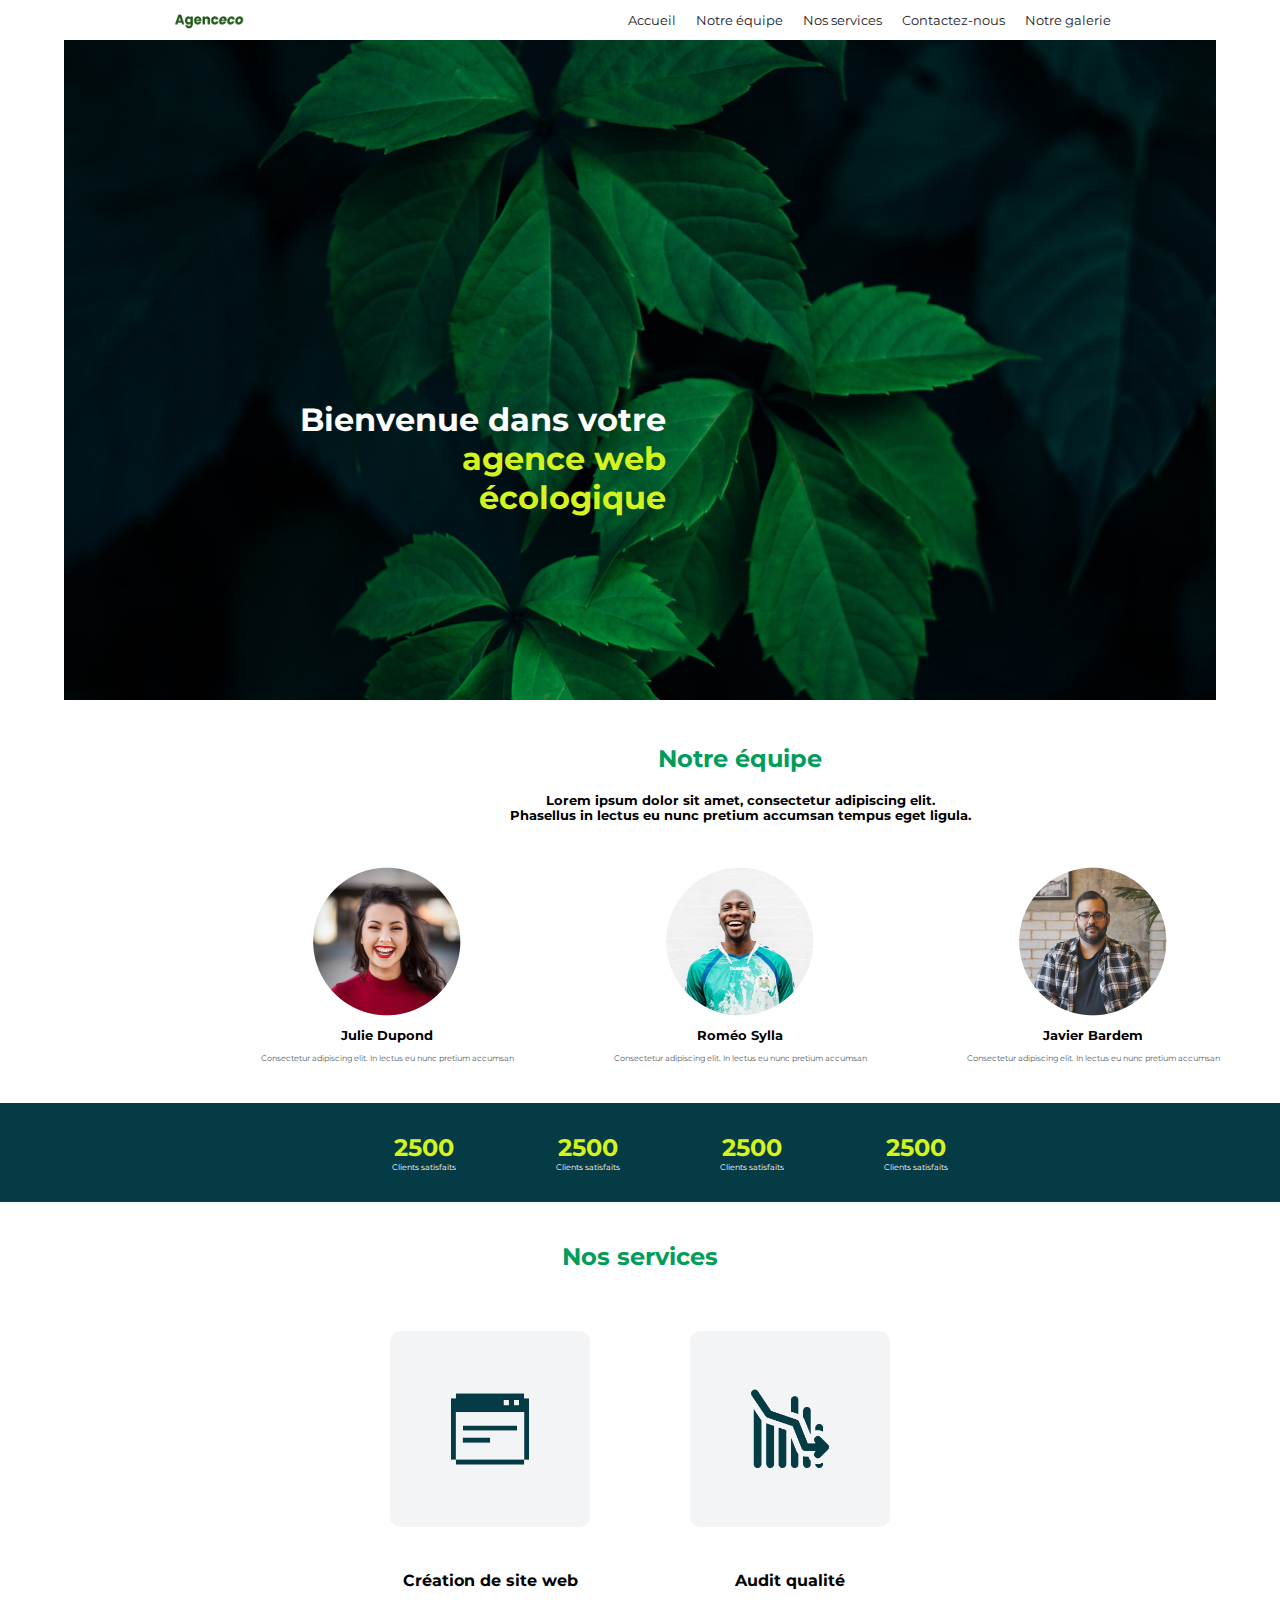
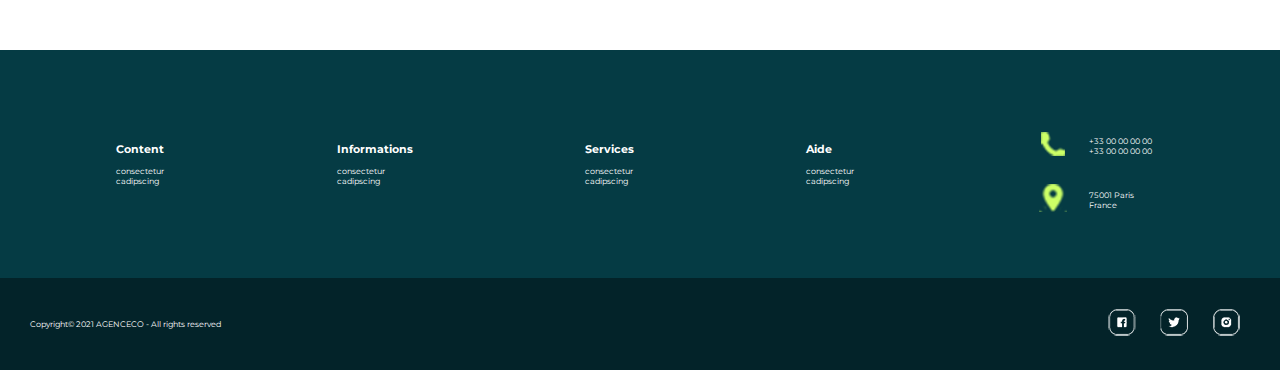
==== index.html @ 46d662d9 "first commit" ====
<!DOCTYPE html>
<html lang="fr">
<head>
    <meta charset="utf-8" >
    <title>AgencECO,agence web</title>
    <link href="index.css" rel="stylesheet" >
    <link href="style.css" rel="stylesheet" >
    <link rel="preconnect" href="https://fonts.googleapis.com">
    <link rel="preconnect" href="https://fonts.gstatic.com" crossorigin>
    <link href="https://fonts.googleapis.com/css2?family=Manrope&family=Montserrat:ital,wght@0,100;0,200;0,400;0,600;0,700;1,100&display=swap" rel="stylesheet">
</head>

<body>
    <header>
        <nav>
            <img src="ressources/logo_agence.png" alt="Logo AgencECO">
                <ul>
                <li><a href="index.html">Accueil</a></li>
                <li><a href="#equipe">Notre équipe</a></li>
                <li><a href="#services">Nos services</a></li>
                <li><a href="#contact">Contactez-nous</a></li>
                <li><a href="#galerie">Notre galerie</a></li>
                </ul>
        </nav>
        <section class="banniere">
            <div>
                <h1>Bienvenue dans votre</h1>
                <h2>agence web écologique</h2>
            </div>
            <img src="ressources/image_header.jpg" alt="Photo de la banniere">
        </div>
    </header>
    <main>
        <section class="notre-equipe">
            <h2 id="equipe">Notre équipe</h2>
            <h4>Lorem ipsum dolor sit amet, consectetur adipiscing elit. <br>
                Phasellus in lectus eu nunc pretium accumsan tempus eget ligula.</h4>
            <div class="equipe">
            <div>
                <img src="ressources/julie.png" alt="Portait Julie Dupond">
                <h4>Julie Dupond</h4>
                <p>
                Consectetur adipiscing elit. In lectus eu nunc pretium accumsan
                </p>
            </div>
            <div>
                <img src="ressources/romeo.png" alt="Portait Roméo Sylla">
                <h4>Roméo Sylla</h4>
                <p>
                    Consectetur adipiscing elit. In lectus eu nunc pretium accumsan
                </p>
            </div>
            <div>
                <img src="ressources/javier.png" alt="Portait Javier Bardem">              
                <h4>Javier Bardem</h4>
                <p>
                    Consectetur adipiscing elit. In lectus eu nunc pretium accumsan
                </p>
            </div>
            </div>
        </section>
        <section class="bas-equipe">
                <div>
                    <h2>2500</h2>
                    <p>Clients satisfaits</p>
                </div>
                <div>
                    <h2>2500</h2>
                    <p>Clients satisfaits</p>
                </div>
                <div>
                    <h2>2500</h2>
                    <p>Clients satisfaits</p>
                </div>
                <div>
                    <h2>2500</h2>
                    <p>Clients satisfaits</p>
                </div>
            </section>
        </section>
        <section class="nos-services">
            <h2 id="services">Nos services</h2>
            <div class="web-audit">
                <div>
                    <img src="ressources/vector.png" alt="icone création site web">
                    <h2>Création de site web</h2>
                </div>
                <div>
                    <img src="ressources/vector-1.png" alt="icone audit">
                    <h2>Audit qualité</h2>
                </div>
            </div>
        </section>
    </main>
</body>
<footer>
    <section class="footer1">
        <div>
            <h3>Content</h3>
            <p>consectetur</p>
            <p>cadipscing</p>
        </div>
        <div>
            <h3>Informations</h3>
            <p>consectetur</p>
            <p>cadipscing</p>
        </div>
         <div>
            <h3>Services</h3>
            <p>consectetur</p>
            <p>cadipscing</p>
        </div>
        <div>
            <h3>Aide</h3>
            <p>consectetur</p>
            <p>cadipscing</p>
        </div>
        <div>
            <table>
            <tr>
                <td><img src="ressources/icone-tel.png" alt="icone tel"></td>
                <td><p>+33 00 00 00 00 <br>+33 00 00 00 00 </p></td><br>
            </tr>
            <tr>
                <td><img src="ressources/icone-lieu.png" alt="icone adresse"></td>
                <td><p>75001 Paris<br>France</p></td>
            </tr>
            </table>
        </div>
    </section>
    <section class="footer2">
        <p>Copyright© 2021 AGENCECO - All rights reserved</p>
        <div>
            <a target="_blank" href="https://facebook.com/" class="lien-icone">
                <img src="ressources/logo_fb.png" alt="Logo Twitter" >
            </a>
                <a target="_blank" href="https://twitter.com/" class="lien-icone">
                <img src="ressources/logo_twitter.png" alt="Logo Twitter" >
            </a>
            <a target="_blank" href="https://www.instagram.com/" class="lien-icone">
                <img src="ressources/logo_insta.png" alt="Logo Instagram" >
            </a>
        </div>
    </section>
</footer>
</body>

</html>
---- index.css ----
* {
    margin: 0;
  }
nav {
    display: flex;
    flex-direction: row;
    justify-content: space-around;
    align-items: center;
    font-family: 'Montserrat';
    padding: auto;
    position: fixed;
    background-color:white;
    width: 100%;
    height: 40px;  
    z-index: 1;
}
nav img {
    width: 80px;
}

.banniere {
    width: 100%;
    height : 30%;
    text-align: center;
    position: relative;
}

.banniere div {
    position: absolute;
    padding-top: 400px;
    padding-left: 300px;
    text-align: right;
}


.banniere h1 {
    color:white;
}

.banniere h2 {
    color:#D5F31F;
    font-size: 2em;
    position: absolute;
}


ul {
    font-size: 0.8em;
    list-style: none;
    display: flex;
    flex-direction: row;
    justify-content: right;
    gap : 20px;

}

a {
    text-decoration: none;
}

.notre-equipe {
    width: 100%;
    text-align: center;
    padding-right: 100px;
    padding-left:  100px;
}

.notre-equipe h2 {
    color: #029D5B;
    padding-top: 40px;
    padding-bottom: 20px;
}
.equipe {
    padding : 40px;
    display: flex;
    flex-direction: row;
    justify-content: center;
    align-items: center;
    gap: 100px;
}

.equipe img {
    width: 150px;
    margin-bottom: 8px;
}

.equipe h4 {
    margin-bottom: 10px ;
}

.bas-equipe {
    width: 100%;
    background-color: #053b44;
    display: flex;
    flex-direction: row;
    justify-content: center;
    align-items: center;
    gap: 100px;
    padding: 30px;
}

.bas-equipe h2 {
    color : #D5F31F;
    text-align: center;
}
.bas-equipe p {
    color : white;
    text-align: center;
}

.nos-services {
    background-color: white;
    text-align: center;
}

.nos-services h2 {
    color: #029D5B;
    padding-top: 40px;
    padding-bottom: 60px;
}
.web-audit {
    display: flex;
    flex-direction: row;
    justify-content: center;
    align-items: flex-end;
    gap: 100px;
}

.web-audit img{
    width: 200px;
    background-color:#f2f4f5 ;
    border-radius: 10px;
}

.web-audit h2 {
    font-size : 1em;
    color: #010101;  
}

.footer1 {
    background-color: #053b44;
    color: white;
    display: flex;
    flex-direction: row;
    justify-content: space-around;
    align-items: center;
    padding : 50px;
    gap: 40px;
  }

.footer1 h3 {
    font-size: 0.7em;
    padding-bottom : 10px;
  }

.footer1 p {
    color: white;
  }

.footer1 table td {
    padding: 10px;
  }

.footer2 {
    background-color: #032329;
    color: white;
    display: flex;
    flex-direction: row;
    justify-content: space-between;
    align-items: center;
    padding : 30px;
  }

.footer2 p {
    color: white;
  }

.footer2 a {
    width: 4px;
    padding: 10px;
}
---- style.css ----
* {
    margin: 0;
  }
  
p {
    color : #565e65 ;
    font-family: 'Montserrat', sans-serif;
    font-size: 0.5em;
}

a {
    color: #1c2126;
  }

h1 {
    font-family: montserrat;
}

h2 {
    font-family: montserrat;
}

h3 {
    font-family: montserrat;
}


h4 {
    font-family: montserrat;
    font-size: 0.8em;
}
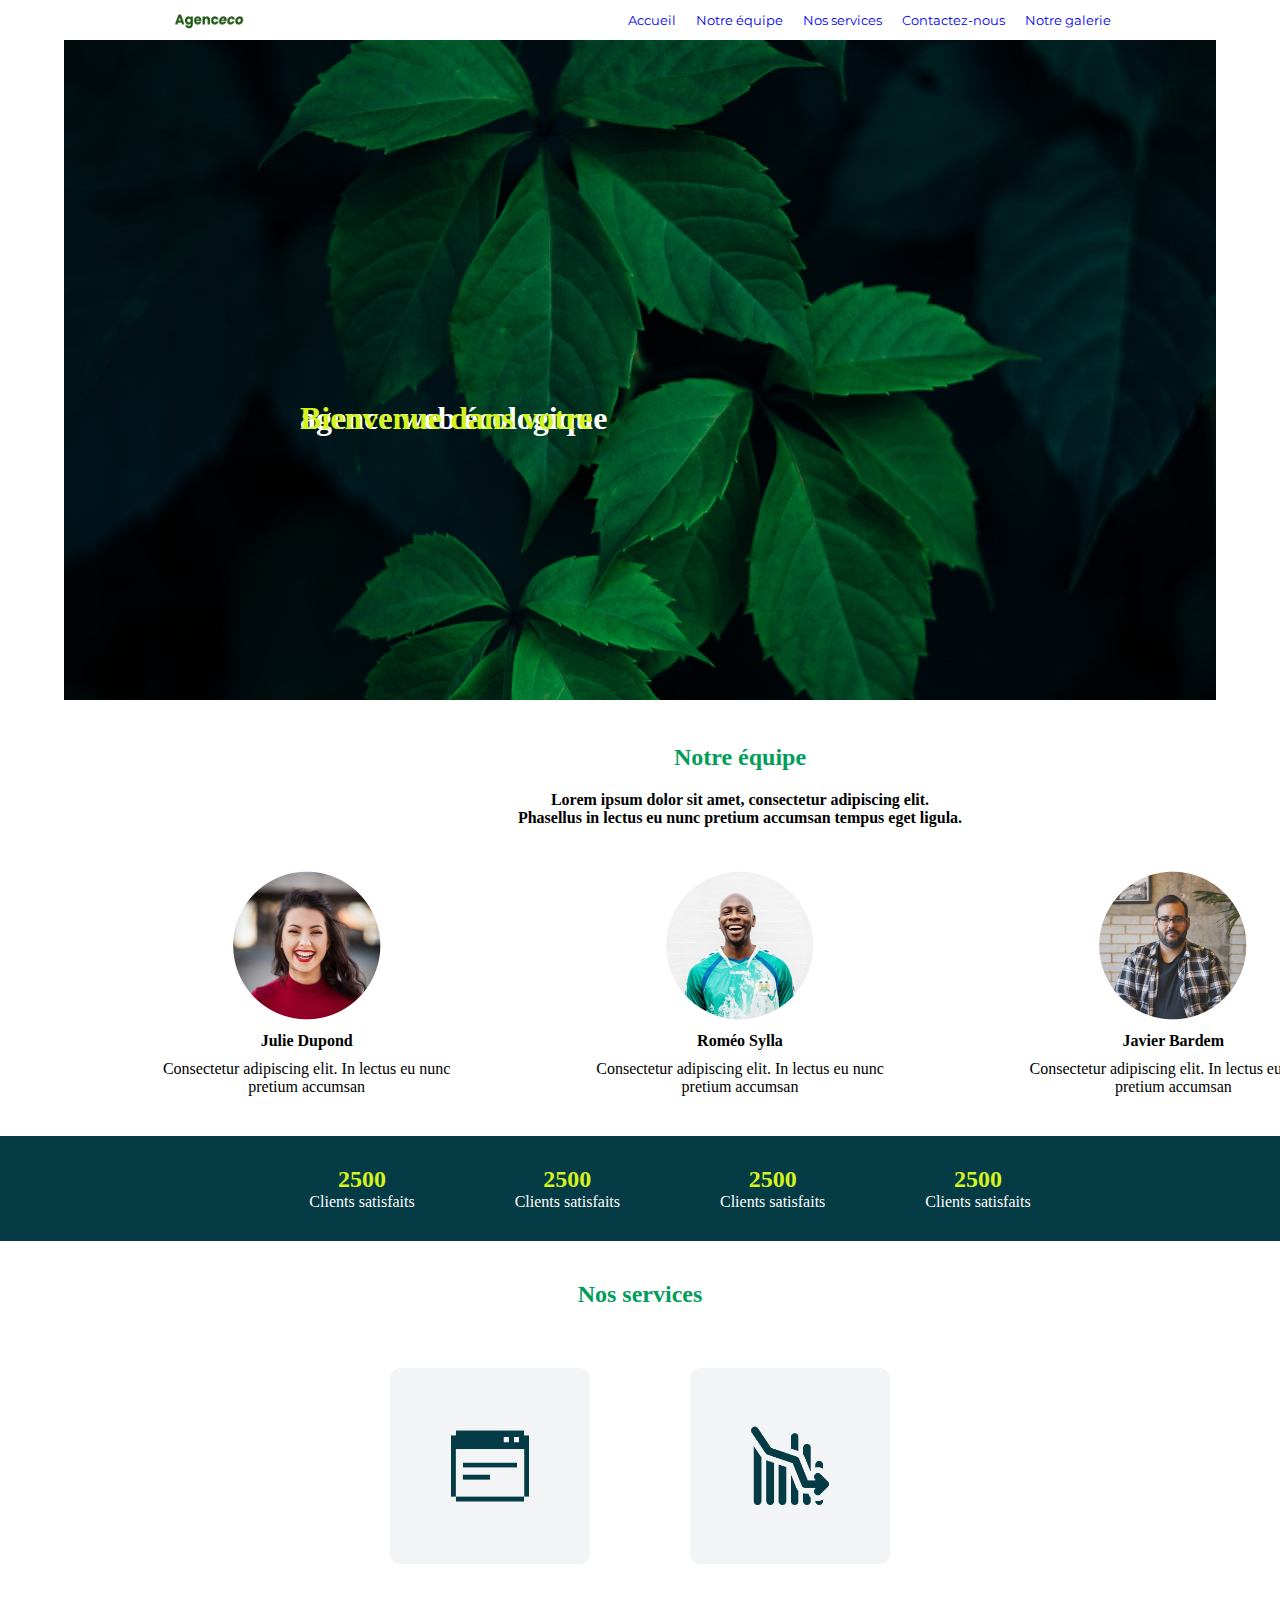
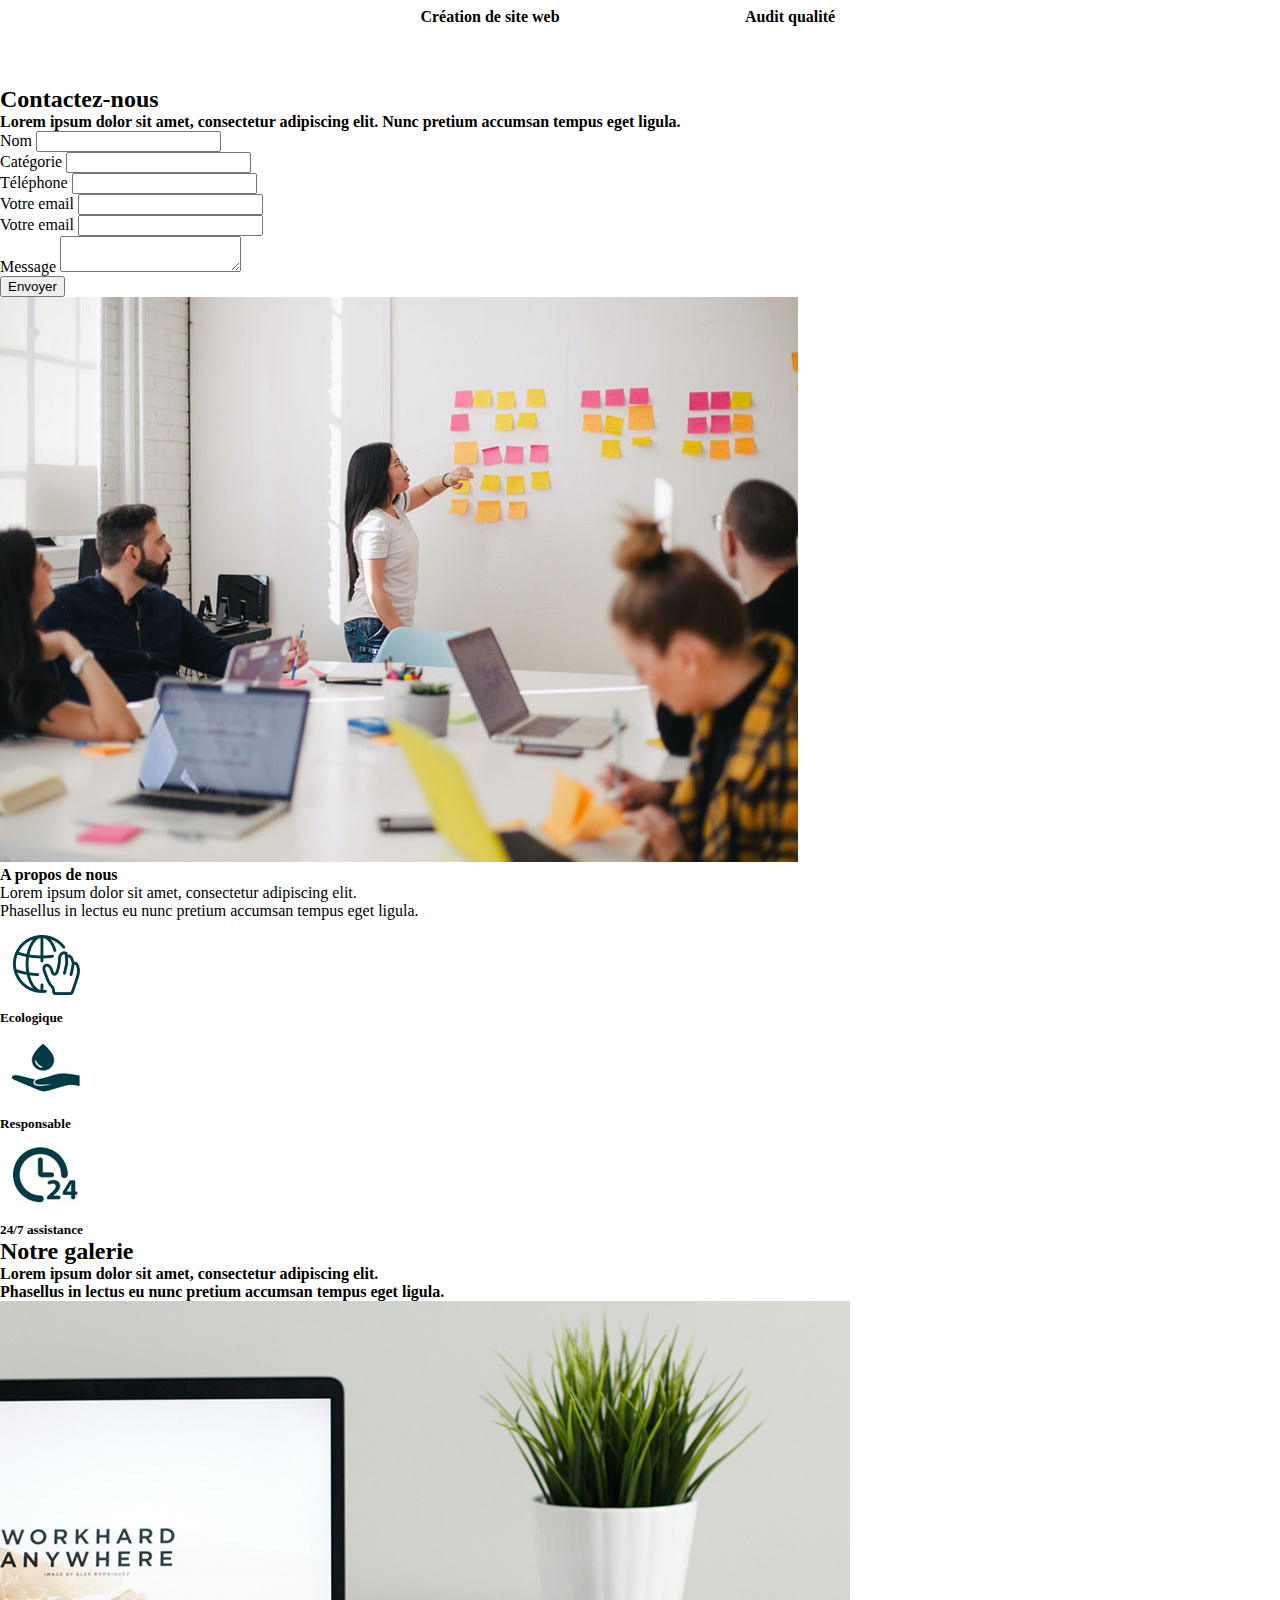
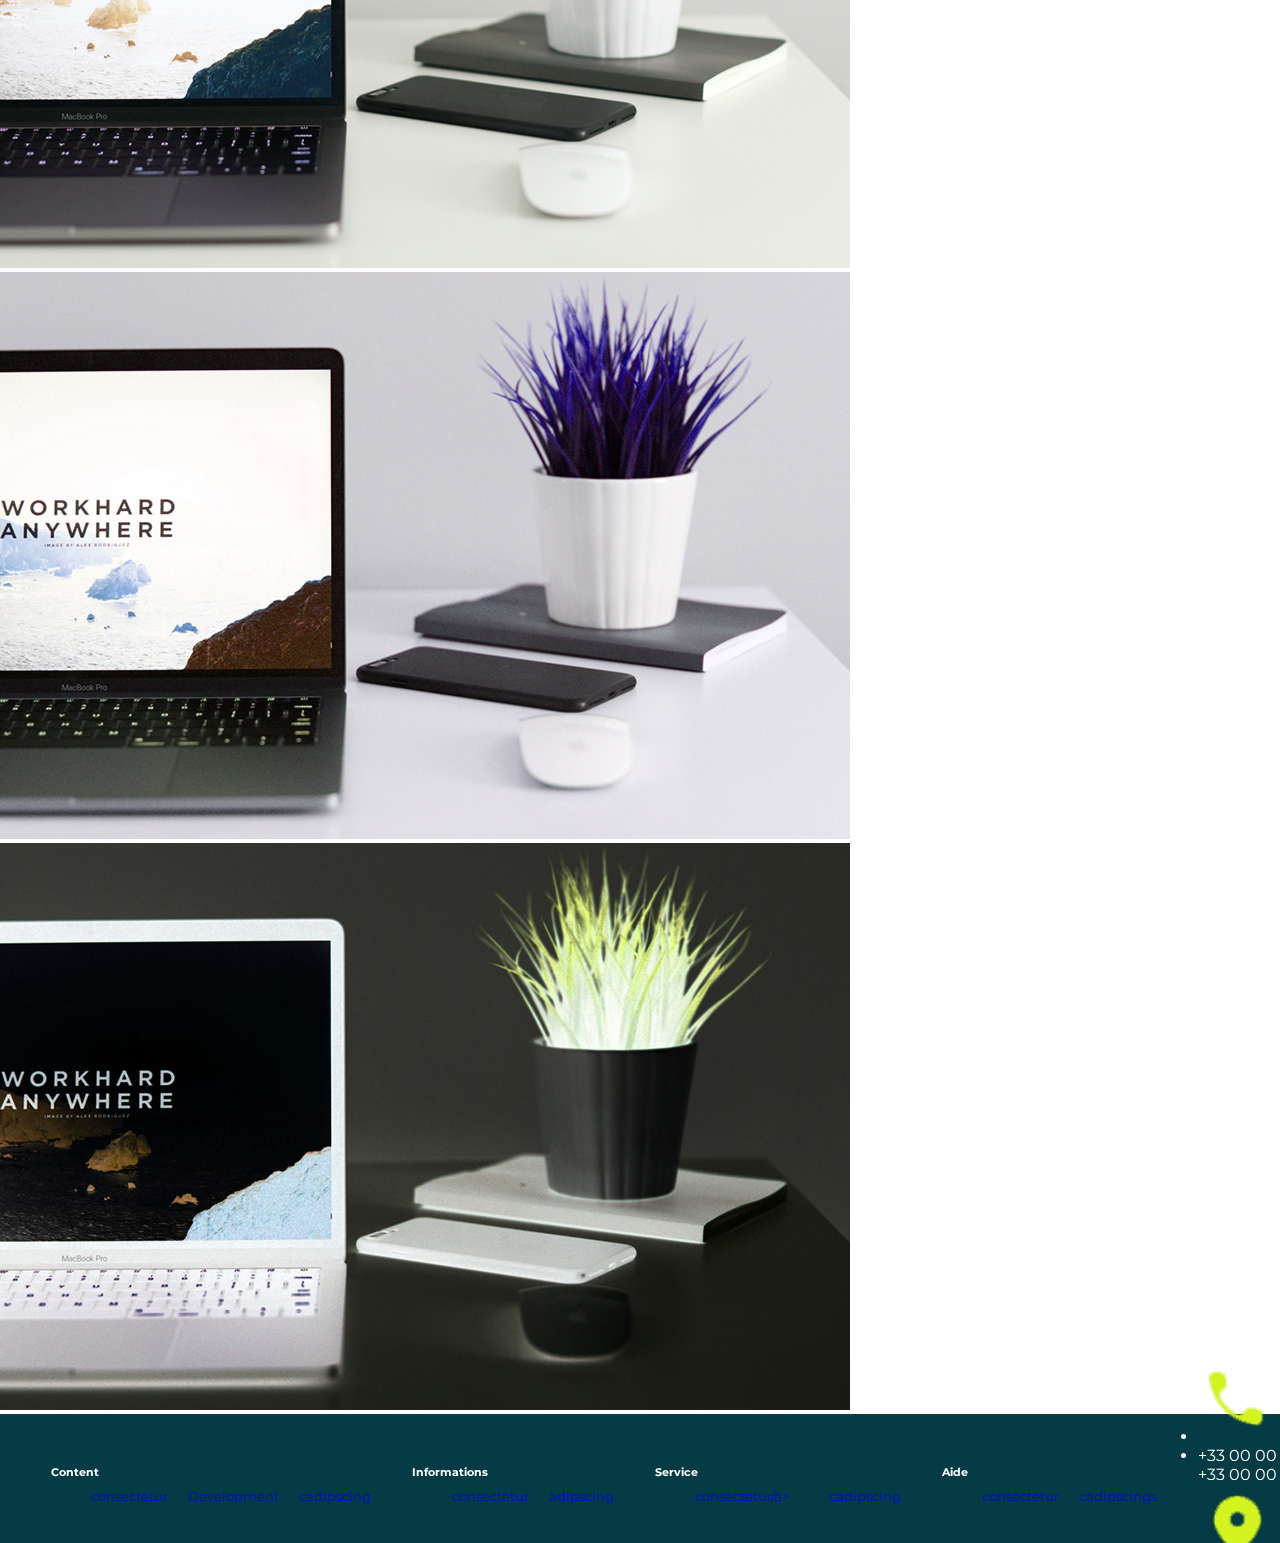
==== commit b4348a94: "Commit 2" ====
--- a/index.html
+++ b/index.html
@@ -9,7 +9,6 @@
     <link rel="preconnect" href="https://fonts.gstatic.com" crossorigin>
     <link href="https://fonts.googleapis.com/css2?family=Manrope&family=Montserrat:ital,wght@0,100;0,200;0,400;0,600;0,700;1,100&display=swap" rel="stylesheet">
 </head>
-
 <body>
     <header>
         <nav>
@@ -24,11 +23,12 @@
         </nav>
         <section class="banniere">
             <div>
-                <h1>Bienvenue dans votre</h1>
-                <h2>agence web écologique</h2>
+                <h2>Bienvenue dans votre</h2>
+                <h1>agence web écologique</h1>
             </div>
             <img src="ressources/image_header.jpg" alt="Photo de la banniere">
-        </div>
+            </div>
+        </section>
     </header>
     <main>
         <section class="notre-equipe">
@@ -91,43 +91,107 @@
                 </div>
             </div>
         </section>
+        <section class="contact">
+            <h2 id="contact">Contactez-nous</h2>
+            <h4>Lorem ipsum dolor sit amet, consectetur adipiscing elit. Nunc pretium accumsan tempus eget ligula.</h4>
+        <form method="post">
+            <div class="P1-contact">
+                <label>Nom</label>
+                <input type="text" name="nom" required><br>
+                <label>Catégorie</label>
+                <input type="text" name="categorie" required><br>
+                <label>Téléphone</label>
+                <input type="tel" name="tel" required><br>
+                <label>Votre email</label>
+                <input type="Email" name="email" required><br>
+            </div>
+            <div>
+                <label>Votre email</label>
+                    <input type="email" name="email" required><br>
+                <label>Message</label>
+                    <textarea name="message" required></textarea><br>
+                <button type="submit" >Envoyer</button>
+            </div>
+            </form>
+        </section>
+        <section class="A-propos">
+            <div class="img">
+                <img src="ressources/a-propos.jpg" alt="A propos de l'agence">
+            </div>
+            <div class="A-propos-text">
+                <h4>A propos de nous</h4>
+                <p>Lorem ipsum dolor sit amet, consectetur adipiscing elit. <br>
+                    Phasellus in lectus eu nunc pretium accumsan tempus eget ligula.</p>
+                <div class="Nous-logos">
+                        <div><img src="ressources/vector-2.jpg" alt="Picto écologie"></br>
+                        <h5>Ecologique</h5></div>
+                        <div><img src="ressources/vector-3.jpg" alt="Responsable"></br>
+                        <h5>Responsable</h5></div>
+                        <div> <img src="ressources/vector.jpg" alt="assistance"></br>
+                        <h5>24/7 assistance</h5></div>
+                </div>
+            </div>
+        </section>
+        <section class="galerie">
+                <h2 id="galerie">Notre galerie</h2>
+                <h4>Lorem ipsum dolor sit amet, consectetur adipiscing elit. <br>
+                    Phasellus in lectus eu nunc pretium accumsan tempus eget ligula.</h4>
+                    <div class="elements">
+                        <div class="element active">
+                            <img src="ressources/dia1.jpg" alt="Image 1">
+                        </div>
+                        <div class="element">
+                            <img src="ressources/dia2.jpg" alt="Image 2">
+                        </div>
+                        <div class="element">
+                            <img src="ressources/dia3.jpg" alt="Image 3">
+                        </div>
+                        </div>
+                            <i id="nav-gauche" class="las la-chevron-left"></i>
+                            <i id="nav-droite" class="las la-chevron-right"></i>
+                        </div>
+                    </div>
+        </section>
     </main>
 </body>
 <footer>
-    <section class="footer1">
-        <div>
-            <h3>Content</h3>
-            <p>consectetur</p>
-            <p>cadipscing</p>
-        </div>
-        <div>
-            <h3>Informations</h3>
-            <p>consectetur</p>
-            <p>cadipscing</p>
-        </div>
-         <div>
-            <h3>Services</h3>
-            <p>consectetur</p>
-            <p>cadipscing</p>
-        </div>
-        <div>
-            <h3>Aide</h3>
-            <p>consectetur</p>
-            <p>cadipscing</p>
-        </div>
-        <div>
-            <table>
-            <tr>
-                <td><img src="ressources/icone-tel.png" alt="icone tel"></td>
-                <td><p>+33 00 00 00 00 <br>+33 00 00 00 00 </p></td><br>
-            </tr>
-            <tr>
-                <td><img src="ressources/icone-lieu.png" alt="icone adresse"></td>
-                <td><p>75001 Paris<br>France</p></td>
-            </tr>
-            </table>
-        </div>
-    </section>
+    <nav class="footer1">
+            <div class="col1">
+                <h3>Content</h3>
+                <ul>
+                    <li><a href="#">consectetur</a></li>
+                    <li><a href="#">Development</a></li>
+                    <li><a href="#">cadipscing</a></li>
+                </ul>
+            </div>
+            <div class="col2">
+                <h3>Informations</h3>
+                <ul>
+                    <li><a href="#">consectetur</a></li>
+                    <li><a href="#">adipscing</a></li>
+                </ul>
+            </div>
+            <div class="col3">
+                <h3>Service</h3>
+                <ul>
+                    <li><a href="#">consectetur/a></li>
+                    <li><a href="#">cadipscing</a></li>
+                </ul>
+            </div>
+            <div class="col4">
+                <h3>Aide</h3>
+                <ul>
+                    <li><a href="#">consectetur</a></li>
+                    <li><a href="#">cadipscings</a></li>
+                </ul>
+            </div>
+            <div class="col5">
+                <li><img src="ressources/icone-tel.png" alt="icone tel"></li>
+                <li><p>+33 00 00 00 00 <br>+33 00 00 00 00 </p></li>
+                <li><img src="ressources/icone-lieu.png" alt="icone adresse"></li>
+                <li><p>75001 Paris<br>France</p></li>
+            </div>
+    </nav>
     <section class="footer2">
         <p>Copyright© 2021 AGENCECO - All rights reserved</p>
         <div>
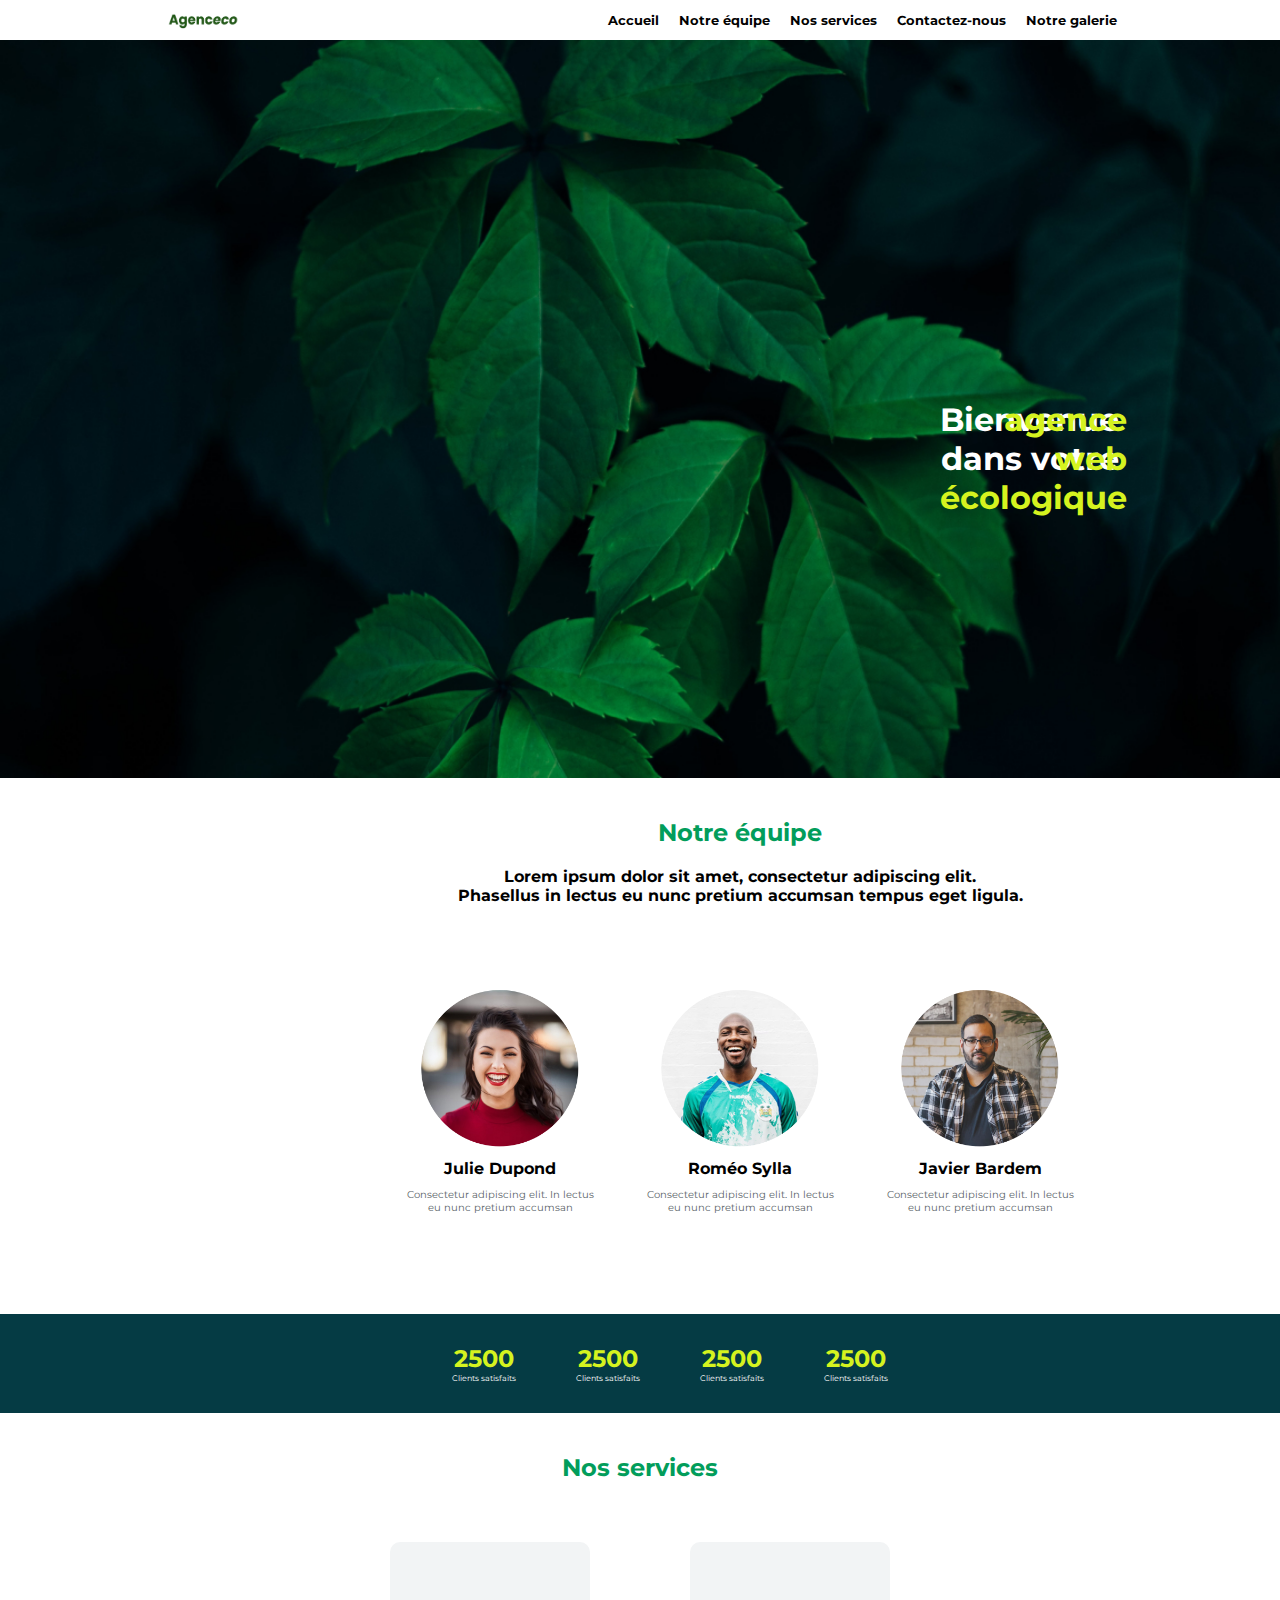
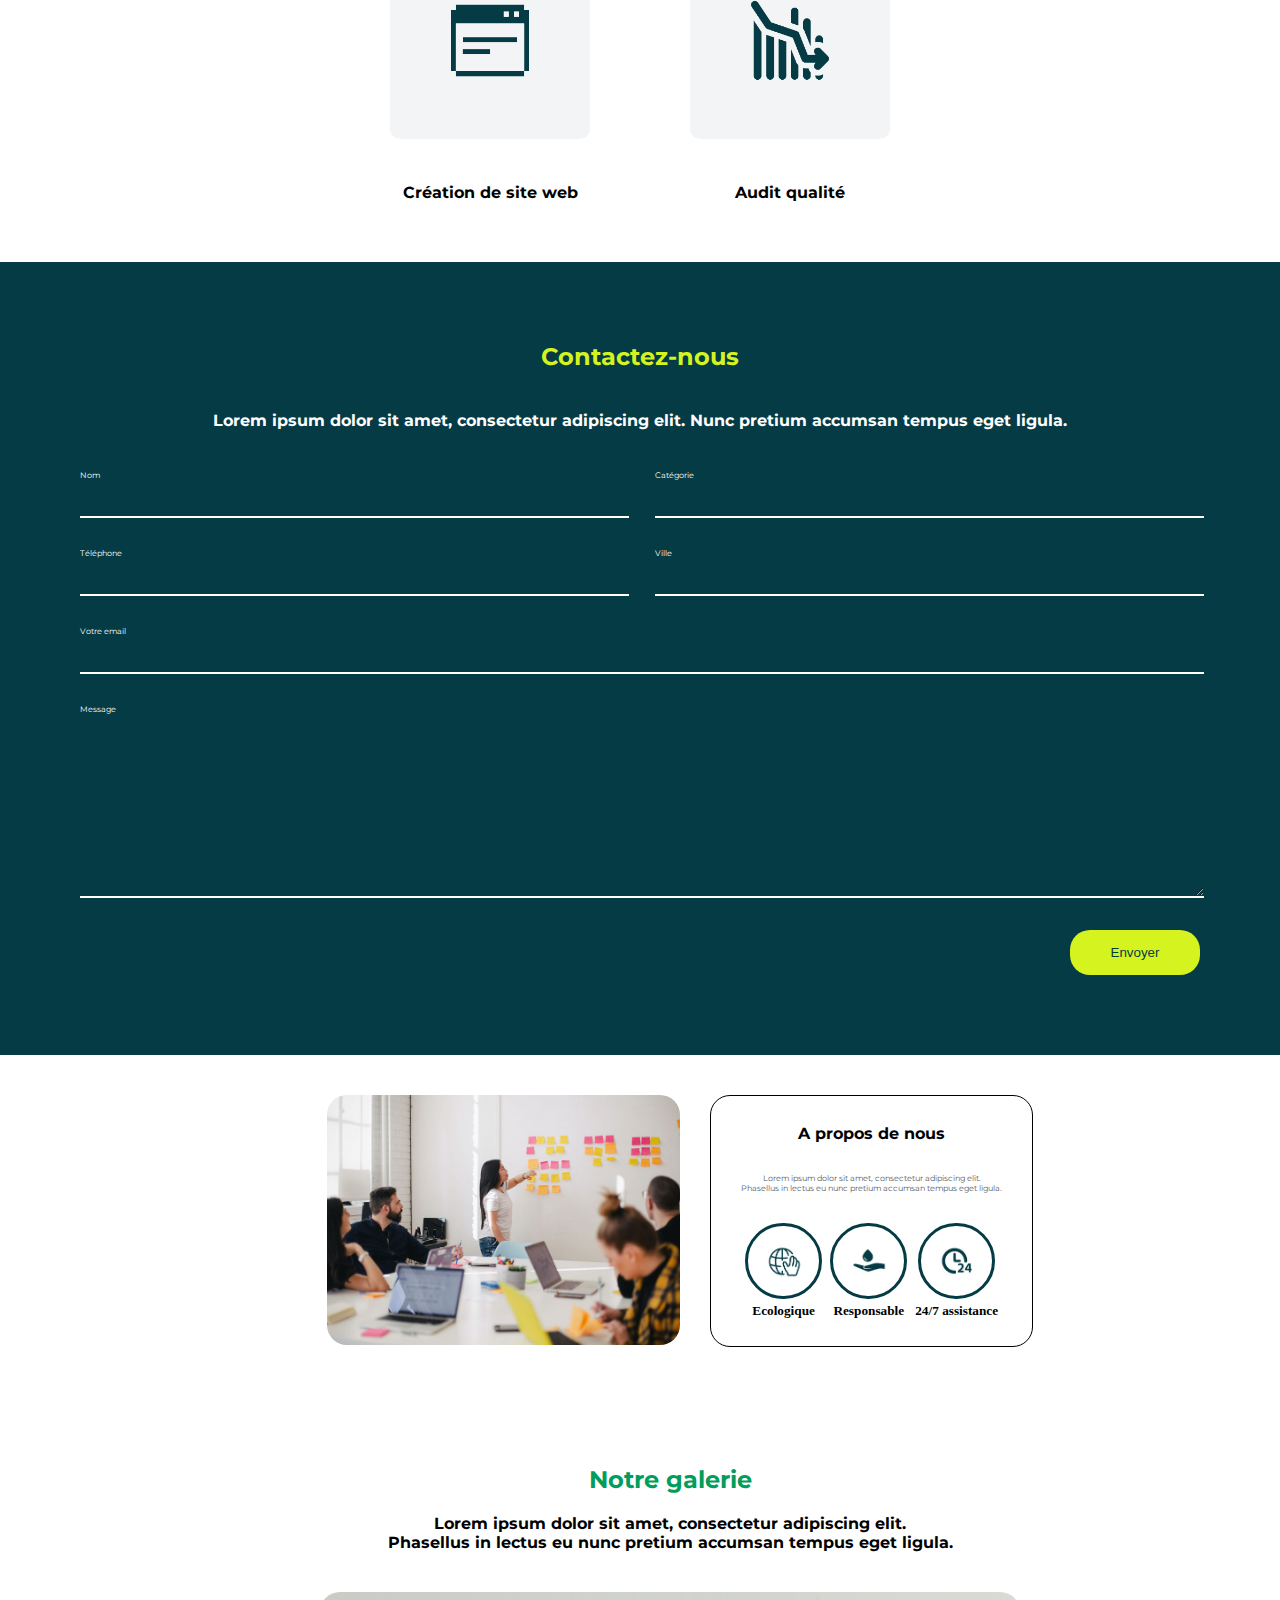
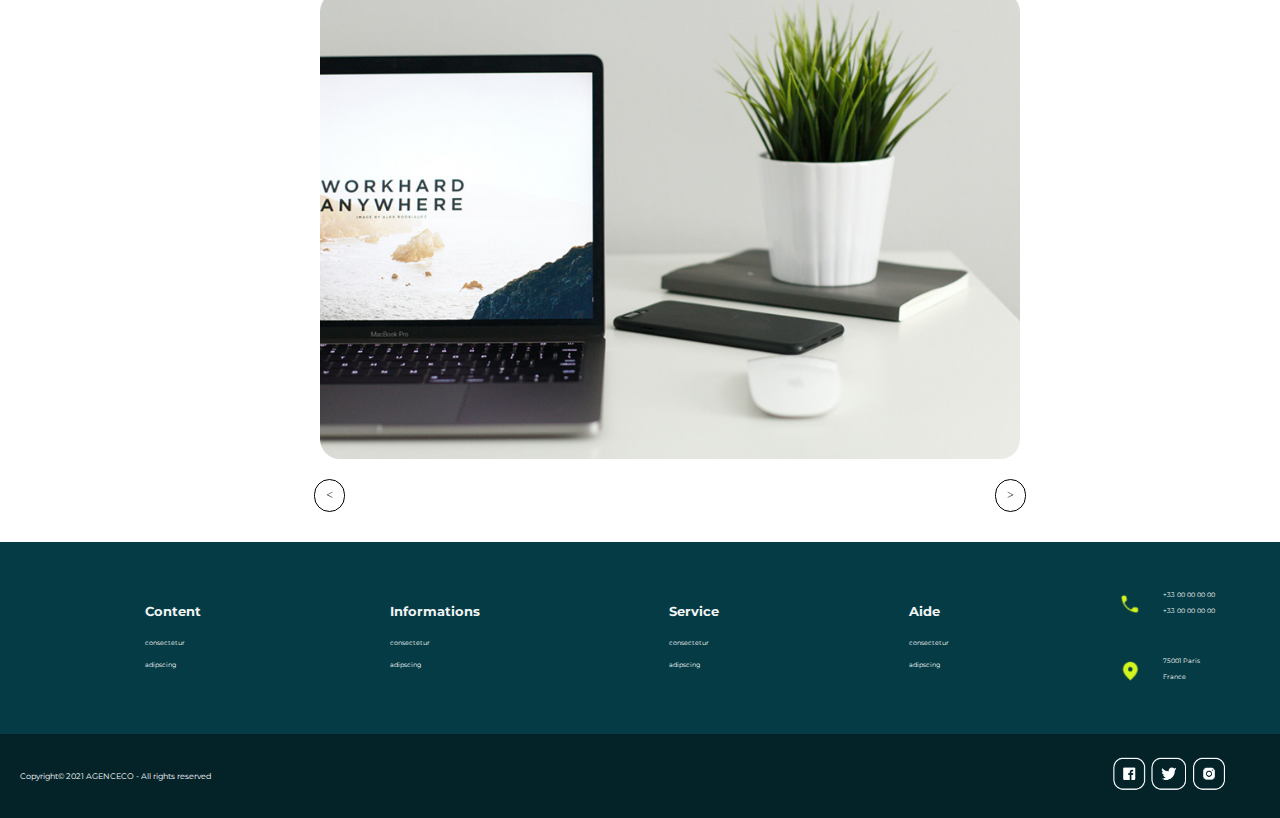
==== commit 9153dd5c: "commit 2601" ====
--- a/index.html
+++ b/index.html
@@ -4,7 +4,7 @@
     <meta charset="utf-8" >
     <title>AgencECO,agence web</title>
     <link href="index.css" rel="stylesheet" >
-    <link href="style.css" rel="stylesheet" >
+    <link href="styles.css" rel="stylesheet" >
     <link rel="preconnect" href="https://fonts.googleapis.com">
     <link rel="preconnect" href="https://fonts.gstatic.com" crossorigin>
     <link href="https://fonts.googleapis.com/css2?family=Manrope&family=Montserrat:ital,wght@0,100;0,200;0,400;0,600;0,700;1,100&display=swap" rel="stylesheet">
@@ -94,25 +94,49 @@
         <section class="contact">
             <h2 id="contact">Contactez-nous</h2>
             <h4>Lorem ipsum dolor sit amet, consectetur adipiscing elit. Nunc pretium accumsan tempus eget ligula.</h4>
-        <form method="post">
-            <div class="P1-contact">
-                <label>Nom</label>
-                <input type="text" name="nom" required><br>
-                <label>Catégorie</label>
-                <input type="text" name="categorie" required><br>
-                <label>Téléphone</label>
-                <input type="tel" name="tel" required><br>
-                <label>Votre email</label>
-                <input type="Email" name="email" required><br>
-            </div>
-            <div>
-                <label>Votre email</label>
-                    <input type="email" name="email" required><br>
-                <label>Message</label>
-                    <textarea name="message" required></textarea><br>
-                <button type="submit" >Envoyer</button>
-            </div>
-            </form>
+        <form action ="" method="post">
+            <div class="conteneur">
+                <div class="box une">
+                    <p>
+                     <label for="nom">Nom</label></br>
+                    <input type="text" name="nom" id="nom" required>
+                    </p>
+                </div>
+                <div class="box deux">
+                    <p>
+                     <label for="categorie">Catégorie</label></br>
+                    <input type="text" name="categorie" id="categorie">
+                    </p>
+                </div>
+                <div class="box trois">
+                    <p>
+                        <label for="telephone">Téléphone</label></br>
+                        <input type="tel" name="tel" id="tel">
+                    </p>
+                </div>
+                <div class="box quatre">
+                    <p>
+                    <label for="ville">Ville</label></br>
+                        <input type="text" name="ville" id="ville">
+                    </p>
+                </div>
+                <div class="box cinq">
+                    <p>
+                        <label for="email">Votre email</label></br>
+                        <input type="email" name="email" id="email" required>
+                    </p>
+                </div>
+                <div class="box six">
+                    <p>
+                        <label for="message">Message</label><br>
+                        <textarea name="message" id="message"></textarea>
+                    </p>
+                </div>
+            </div>
+            <div class="envoyer">
+              <input type="submit" value="Envoyer">
+            </div>
+        </form>
         </section>
         <section class="A-propos">
             <div class="img">
@@ -136,64 +160,61 @@
                 <h2 id="galerie">Notre galerie</h2>
                 <h4>Lorem ipsum dolor sit amet, consectetur adipiscing elit. <br>
                     Phasellus in lectus eu nunc pretium accumsan tempus eget ligula.</h4>
-                    <div class="elements">
-                        <div class="element active">
-                            <img src="ressources/dia1.jpg" alt="Image 1">
-                        </div>
-                        <div class="element">
-                            <img src="ressources/dia2.jpg" alt="Image 2">
-                        </div>
-                        <div class="element">
-                            <img src="ressources/dia3.jpg" alt="Image 3">
-                        </div>
-                        </div>
-                            <i id="nav-gauche" class="las la-chevron-left"></i>
-                            <i id="nav-droite" class="las la-chevron-right"></i>
-                        </div>
+                    <div class="diapo">
+                        <img class= "active" src="ressources/dia1.jpg" alt="Image 1">
+                        <img src="ressources/dia2.jpg" alt="Image 2">
+                        <img src="ressources/dia3.jpg" alt="Image 3">
                     </div>
+                    <div class="fleches">
+                        <div class="fleche-nav left"><</div>
+                        <div class="fleche-nav right">></div>
+                    </div>
+        </section>
+        <section class="nav-bas">
+            <div>
+                <ul>
+                    <h3>Content</h3>
+                    <li><a href ="">consectetur</a></li>
+                    <li><a href ="">adipscing</a></li>
+                </ul>
+            </div>
+            <div class="col2">
+                <ul>
+                    <h3>Informations</h3>
+                    <li><a href ="">consectetur</a></li>
+                    <li><a href ="">adipscing</a></li>
+                </ul>
+            </div>
+            <div>
+                <ul>
+                    <h3>Service</h3>
+                    <li><a href ="">consectetur</a></li>
+                    <li><a href ="">adipscing</a></li>
+                </ul>
+            </div>
+            <div>
+                <ul>
+                    <h3>Aide</h3>
+                    <li><a href ="">consectetur</a></li>
+                    <li><a href ="">adipscing</a></li>
+                </ul>
+            </div>
+            <div class="contact2">
+                <ul>
+                <li><img src="ressources/icone-tel.png" alt="icone tel"></li>
+                <li><p>+33 00 00 00 00</p></br><p>+33 00 00 00 00 </p></li>
+                </ul>
+                <ul>
+                <li><img src="ressources/icone-lieu.png" alt="icone adresse"></li>
+                <li><p>75001 Paris</p></br><p>France</p></li>
+                </ul>
+            </div>
         </section>
     </main>
 </body>
 <footer>
-    <nav class="footer1">
-            <div class="col1">
-                <h3>Content</h3>
-                <ul>
-                    <li><a href="#">consectetur</a></li>
-                    <li><a href="#">Development</a></li>
-                    <li><a href="#">cadipscing</a></li>
-                </ul>
-            </div>
-            <div class="col2">
-                <h3>Informations</h3>
-                <ul>
-                    <li><a href="#">consectetur</a></li>
-                    <li><a href="#">adipscing</a></li>
-                </ul>
-            </div>
-            <div class="col3">
-                <h3>Service</h3>
-                <ul>
-                    <li><a href="#">consectetur/a></li>
-                    <li><a href="#">cadipscing</a></li>
-                </ul>
-            </div>
-            <div class="col4">
-                <h3>Aide</h3>
-                <ul>
-                    <li><a href="#">consectetur</a></li>
-                    <li><a href="#">cadipscings</a></li>
-                </ul>
-            </div>
-            <div class="col5">
-                <li><img src="ressources/icone-tel.png" alt="icone tel"></li>
-                <li><p>+33 00 00 00 00 <br>+33 00 00 00 00 </p></li>
-                <li><img src="ressources/icone-lieu.png" alt="icone adresse"></li>
-                <li><p>75001 Paris<br>France</p></li>
-            </div>
-    </nav>
-    <section class="footer2">
-        <p>Copyright© 2021 AGENCECO - All rights reserved</p>
+    <section class="footer">
+        <div><p>Copyright© 2021 AGENCECO - All rights reserved</p></div>
         <div>
             <a target="_blank" href="https://facebook.com/" class="lien-icone">
                 <img src="ressources/logo_fb.png" alt="Logo Twitter" >
@@ -209,4 +230,4 @@
 </footer>
 </body>
 
-</html>+</html--- a/styles.css
+++ b/styles.css
@@ -0,0 +1,454 @@
+* {
+    margin: 0;
+  }
+  
+p {
+    color : #565e65 ;
+    font-family: 'Montserrat', sans-serif;
+    font-size: 0.5em;
+}
+
+a {
+    color: #1c2126;
+    font-family: 'Montserrat', sans-serif;
+    font-size: 0.5em;
+  }
+
+h1 {
+    font-family: montserrat;
+}
+
+h2 {
+    font-family: montserrat;
+}
+
+h3 {
+    font-family: montserrat;
+}
+
+
+h4 {
+    font-family: montserrat;
+}
+
+
+nav {
+    display: flex;
+    flex-direction: row;
+    justify-content: space-around;
+    align-items: center;
+    font-family: 'Montserrat';
+    padding: auto;
+    position: fixed;
+    background-color:white;
+    width: 100%;
+    height: 40px;  
+    z-index: 1;
+}
+
+nav img {
+    width: 80px;
+}
+
+nav a {
+    color:#010101 ;
+    font-size: 1em;
+    font-weight: bold;
+}
+
+.banniere {
+    position: relative;
+    text-align: center;
+    display: flex;
+    justify-content: center;
+}
+
+.banniere div {
+    position: absolute;
+    padding-top: 400px;
+    padding-left: 600px;
+    text-align: right;
+}
+
+.banniere img {
+  width: 100%;
+    heigth: 500px;
+}
+
+.banniere h1 {
+    color:#D5F31F;
+    font-size: 2em;
+    position: absolute;
+}
+.banniere h2 {
+    color:white;
+}
+
+
+ul {
+    font-size: 0.8em;
+    list-style: none;
+    display: flex;
+    flex-direction: row;
+    justify-content: right;
+    gap : 20px;
+
+}
+
+a {
+    text-decoration: none;
+}
+
+.notre-equipe {
+    width: 100%;
+    text-align: center;
+    padding-bottom: 60px;
+}
+
+.notre-equipe h2 {
+    color: #029D5B;
+    padding-top: 40px;
+    padding-bottom: 20px;
+}
+.equipe {
+    position: 40px;
+    display: flex;
+    flex-direction: row;
+    justify-content: center;
+    align-items: center;
+    gap: 40px;
+}
+
+.equipe img {
+    width: 160px;
+    margin-bottom: 8px;
+}
+
+.notre-equipe h4 {
+    margin-bottom: 40px ;
+}
+
+.equipe h4 {
+    margin-bottom: 10px;
+    font-size: 16px;
+}
+
+.equipe p {
+    font-size: 10px;
+    width: 200px;
+}
+
+.bas-equipe {
+    width: 100%;
+    background-color: #053b44;
+    display: flex;
+    flex-direction: row;
+    justify-content: center;
+    align-items: center;
+    gap: 60px;
+    padding: 30px;
+}
+
+.bas-equipe h2 {
+    color : #D5F31F;
+    text-align: center;
+}
+.bas-equipe p {
+    color : white;
+    text-align: center;
+}
+
+.nos-services {
+    background-color: white;
+    text-align: center;
+}
+
+.nos-services h2 {
+    color: #029D5B;
+    padding-top: 40px;
+    padding-bottom: 60px;
+}
+.web-audit {
+    display: flex;
+    flex-direction: row;
+    justify-content: center;
+    align-items: flex-end;
+    gap: 100px;
+}
+
+.web-audit img:hover{
+    background-color:#D5F31F;
+}
+
+.web-audit img{
+    width: 200px;
+    background-color:#f2f4f5 ;
+    border-radius: 10px;
+}
+
+.web-audit h2 {
+    font-size : 1em;
+    color: #010101;  
+}
+
+.contact {
+    background-color:#053b44;
+    padding : 80px;
+
+}
+.contact h2{
+    color : #D5F31F;
+    margin-bottom: 40px;
+    text-align: center;
+}
+
+.contact h4 {
+    color : white;.
+    font-size : 2em;
+    margin-bottom: 40px;
+    text-align: center;
+}
+
+
+input, textarea {
+    background-color:#053b44;
+    Border : none;
+    border-bottom: 2px white solid;
+    color : white;
+    width: 100%;
+    padding-top: 20px;
+}
+
+label{
+    color : white;
+
+}
+
+textarea {
+    height: 160px;
+}
+
+.conteneur {
+    display: grid;
+    grid-template-columns: 1fr 1 fr 1fr 1fr;
+    gap: 30px;
+
+}
+
+
+.une {
+    display: grid;
+    grid-colum: 1/2;
+    grid-row: 1/2;
+}
+
+.deux {
+    display: grid;
+    grid-colum: 2/3;
+    grid-row: 1/2;
+}
+
+
+.trois {
+    display: grid;
+    grid-colum: 1/2;
+    grid-row: 2/3;
+}
+
+.quatre {
+    display: grid;
+    grid-column: 2/3;
+    grid-row: 2/3;
+}
+
+.cinq {
+    display: grid;
+    grid-column: 1/3;
+    grid-row: 3/4; 
+}
+
+.six {
+    display: grid;
+    grid-column: 1/3;
+    grid-row: 4/5;
+    padding-bottom: 30px;
+}
+
+.textarea {
+    min-height: 300px;
+  }
+
+.envoyer {
+    display: flex;
+    justify-content: flex-end;
+  }
+
+input[type='submit'] {
+    width: 130px;
+    text-align: center;
+    padding: 15px;
+    border-radius: 20px;
+    background-color: #D5F31F;
+    border: none;
+    color:#053b44;
+}
+
+
+.A-propos {
+    width: 100%;
+    display: flex;
+    flex-direction: row;
+    justify-content: center;
+    gap: 30px;
+    padding: 40px;
+    height: 300px;
+}   
+
+.A-propos img{
+    border-radius: 20px;
+    height: 250px;
+    
+}
+
+.A-propos-text {
+    border-radius: 20px;
+    border: 0.5px black solid;
+    padding: 30px;
+    height: 190px;
+    text-align: center;
+    display: flex;
+    flex-direction: column;
+    justify-content: center;
+    gap: 30px;
+}
+
+.Nous-logos {
+    display: flex;
+    flex-direction: row;
+    justify-content: space-around;
+}
+
+.Nous-logos img {
+    height: 40px;
+    border: 3px #053b44 solid;
+    border-radius: 40px;
+    padding: 15px;
+}
+
+.galerie {
+    width: 100%;
+    text-align: center;
+    padding: 30px;
+}   
+
+.galerie h2 {
+    color: #029D5B;
+    padding-bottom: 20px;
+}
+
+.galerie h4{
+    padding-bottom: 40px;
+}
+
+.diapo {
+    width: 100%;
+    display: flex;
+    justify-content: center;
+}
+
+.diapo img{
+    width: 100%;
+    max-width: 700px;
+    display: none;
+    border-radius: 20px;
+    margin-bottom: 20px;
+}
+
+img.active {
+    display: block;
+    animation: fade 0.8s;
+}
+
+.fleches {
+    width: 100%;
+    display : flex;
+    flex-direction: row;
+    justify-content: center;
+    gap: 650px;
+}
+
+.fleche-nav {
+    border-radius: 1000px;
+    border:#010101 1px solid;
+    padding: 8px 11px 8px 11px;
+    cursor: pointer;
+    font-size: 12px;
+}
+
+.fleche-nav:hover {
+    background-color: black;
+    color: white;
+}
+
+.nav-bas {
+    width: 100%;
+    background-color: #053b44;
+    padding: 30px;
+    display: flex;
+    flex-direction: row;
+    justify-content: space-around;
+    align-items: center;
+  }
+
+
+.nav-bas h3 {
+    font-size: 13px;
+    color:#f2f4f5;
+    margin-bottom: 10px;
+}
+
+.nav-bas p, a {
+    color: white;
+  }
+
+.nav-bas img{
+    width: 25px;
+  }
+
+.nav-bas ul{
+    display: flex;
+    flex-direction: column;
+    text-align: left;
+    line-height: 1%;
+  }
+
+.contact2 ul {
+    display: flex;
+    flex-direction: row;
+    justify-content: left;
+    padding: 20px;
+}
+
+.contact2 li {
+    line-height: 60%;
+}
+
+
+.footer {
+    width: 100%;
+    background-color: #032329;
+    color: white;
+    display: flex;
+    flex-direction: row;
+    justify-content: space-between;
+    align-items: center;
+    padding: 20px 20px 20px 20px;
+   }
+
+.footer p {
+    color: white;
+  }
+
+.footer img {
+    width: 20%;
+}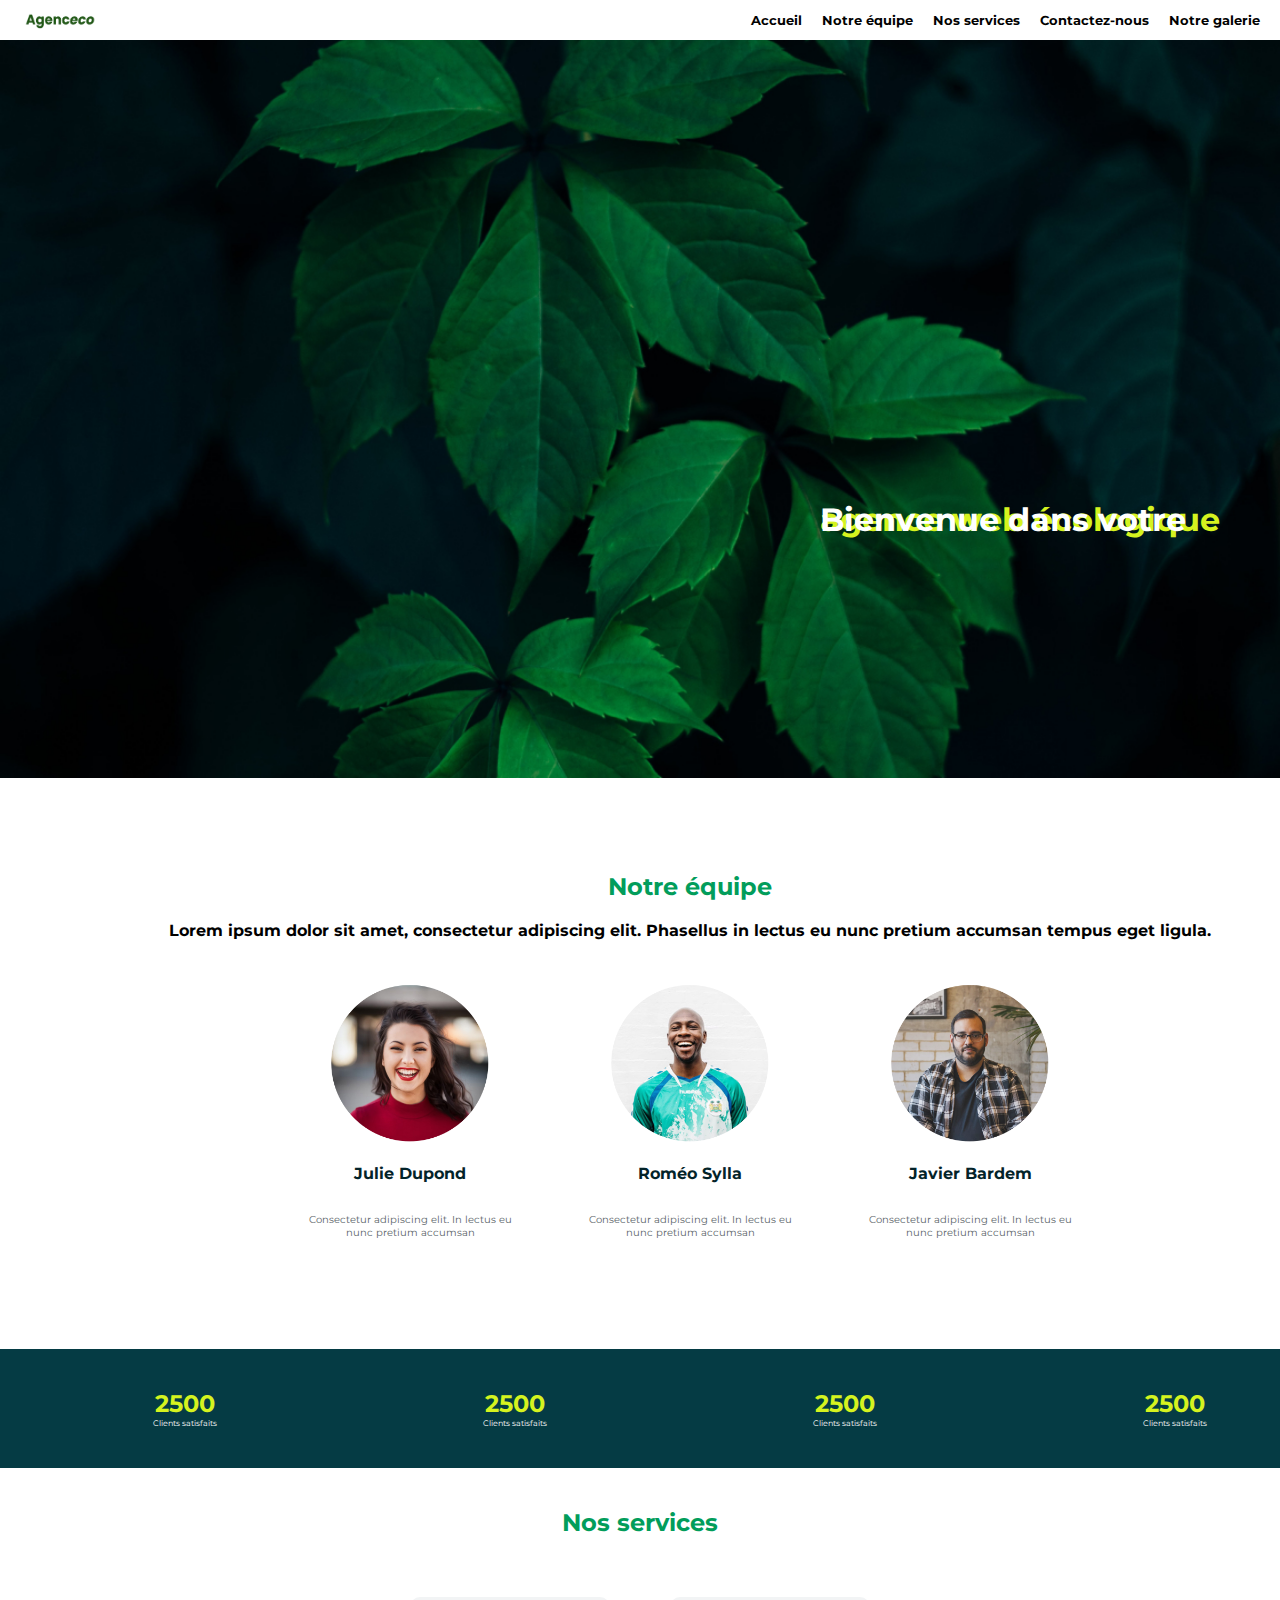
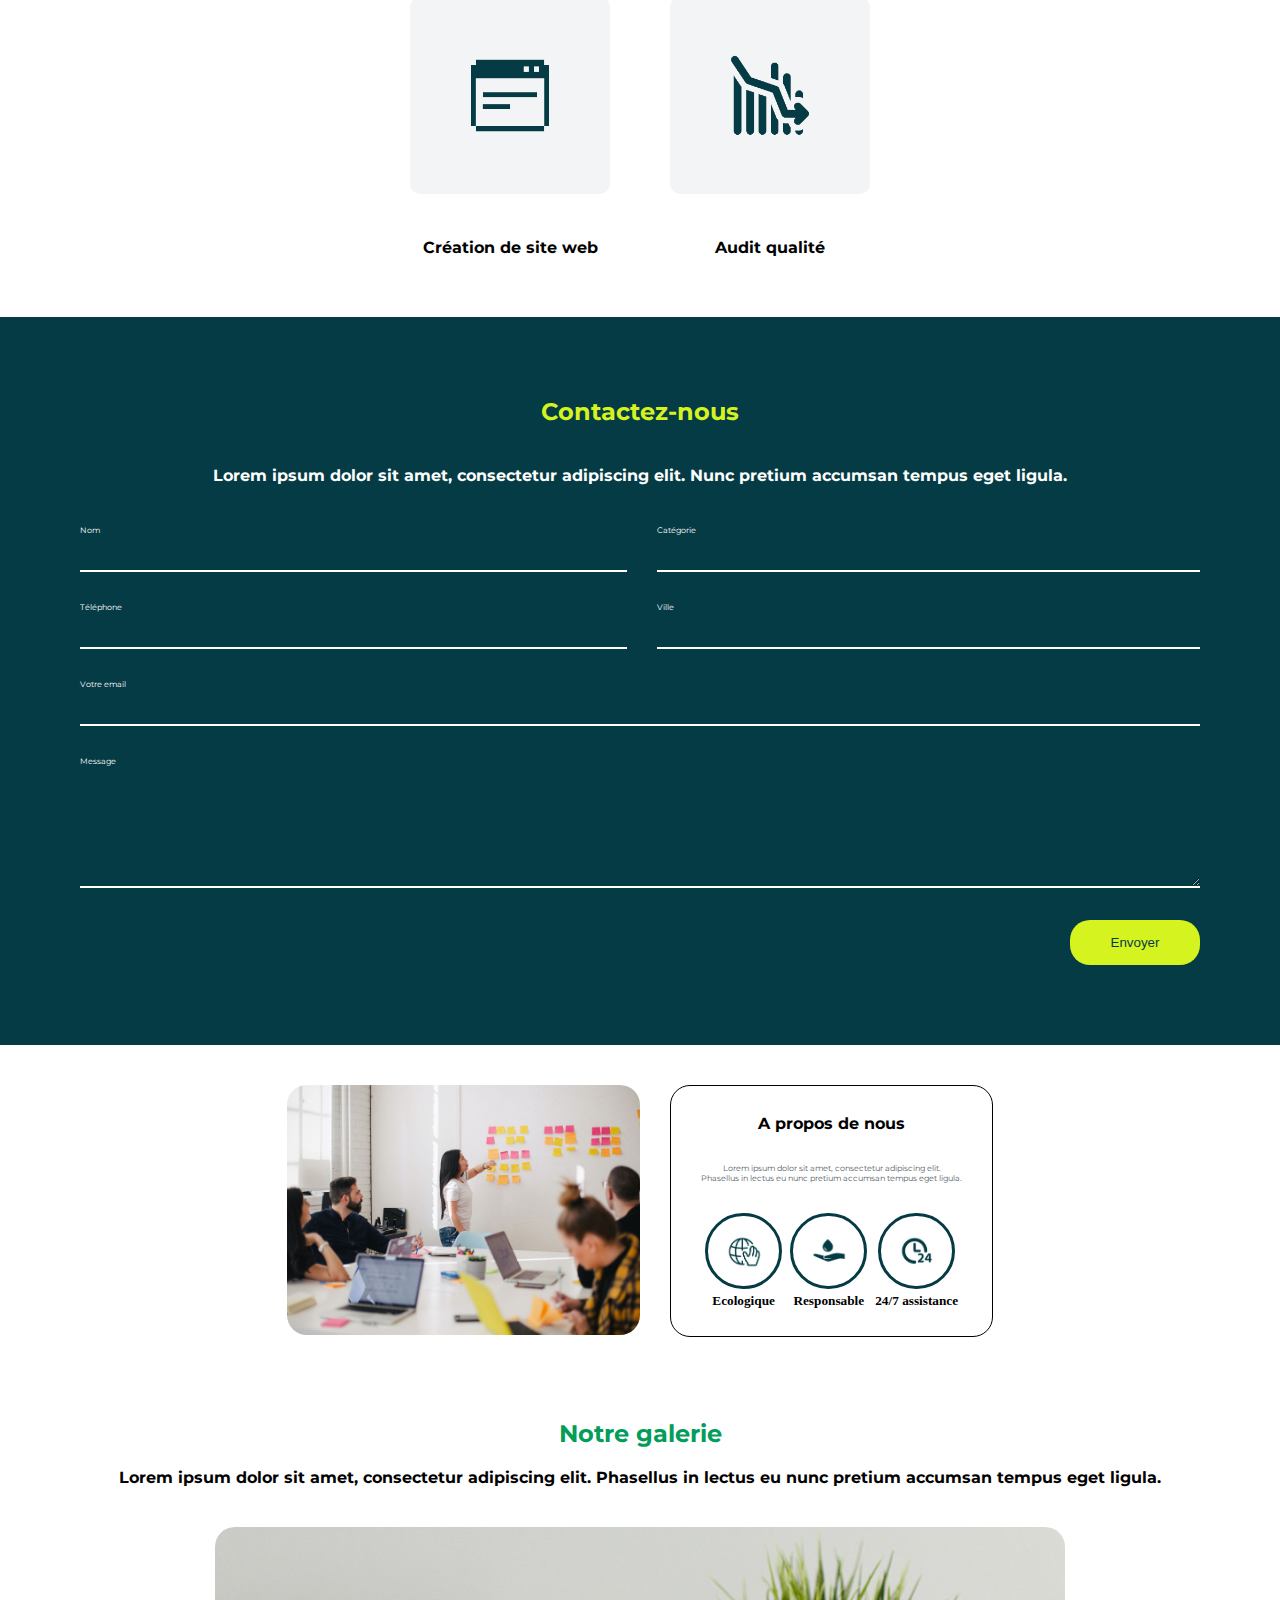
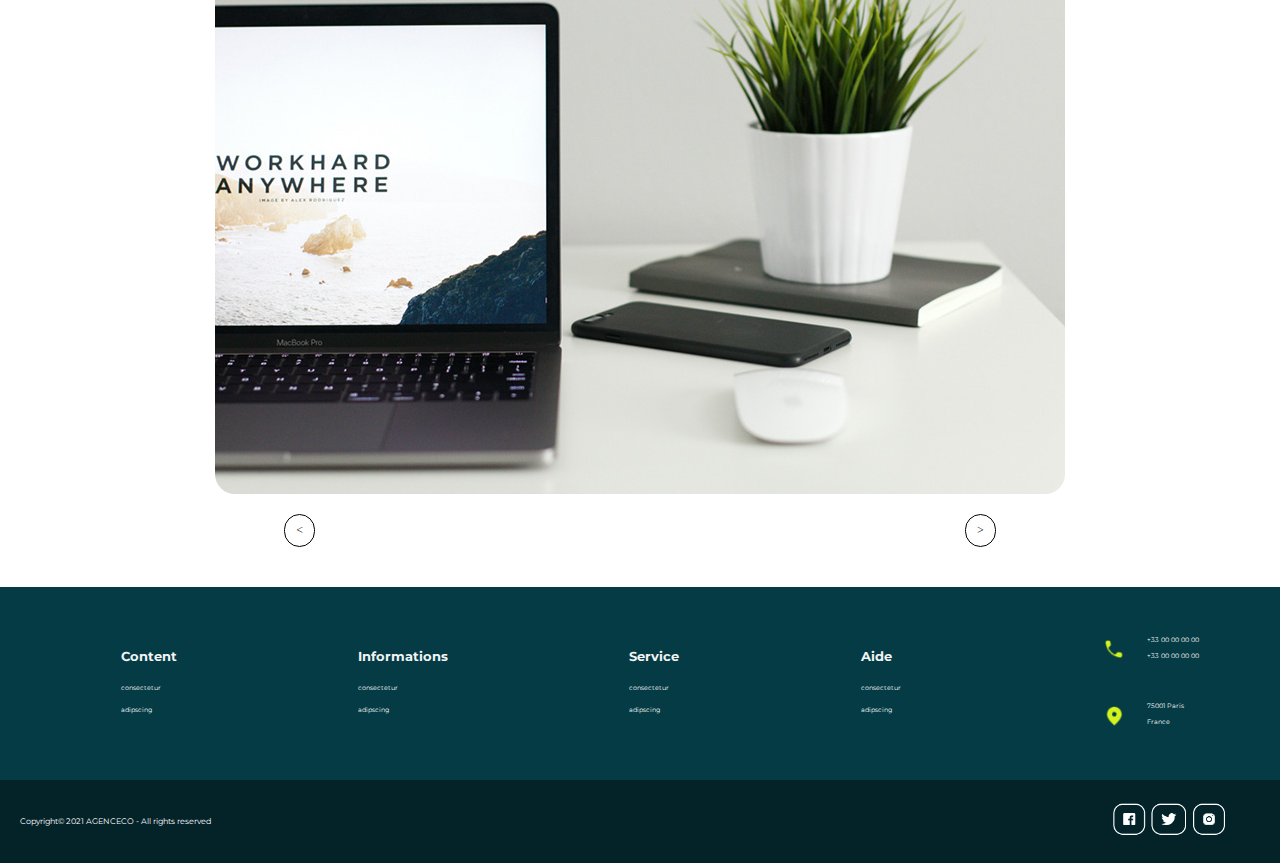
==== commit 026af0d5: "commit 2701" ====
--- a/index.html
+++ b/index.html
@@ -13,74 +13,96 @@
     <header>
         <nav>
             <img src="ressources/logo_agence.png" alt="Logo AgencECO">
-                <ul>
-                <li><a href="index.html">Accueil</a></li>
-                <li><a href="#equipe">Notre équipe</a></li>
-                <li><a href="#services">Nos services</a></li>
-                <li><a href="#contact">Contactez-nous</a></li>
-                <li><a href="#galerie">Notre galerie</a></li>
-                </ul>
+            <div class="header_nav">
+                <div class="nav_close" onclick="closeMenuMobile"()>
+                    <svg xmlns="http://www.w3.org/2000/svg" fill="none" viewBox="0 0 24 24" stroke-width="1.5" stroke="currentColor" class="w-6 h-6">
+                    <path stroke-linecap="round" stroke-linejoin="round" d="M9.75 9.75l4.5 4.5m0-4.5l-4.5 4.5M21 12a9 9 0 11-18 0 9 9 0 0118 0z" />
+                    </svg>                                
+                </div>
+                <ul class="menu" onclick="closeMenuMobile"()>
+                    <li><a href="index.html">Accueil</a></li>
+                    <li><a href="#equipe">Notre équipe</a></li>
+                    <li><a href="#services">Nos services</a></li>
+                    <li><a href="#contact">Contactez-nous</a></li>
+                    <li><a href="#galerie">Notre galerie</a></li>
+                </ul>  
+            </div>
+            <div class="burger" onclick="openMenuMobile"()>
+            <svg xmlns="http://www.w3.org/2000/svg" fill="none" viewBox="0 0 24 24" stroke-width="1.5" stroke="currentColor" class="w-6 h-6">
+                <path stroke-linecap="round" stroke-linejoin="round" d="M3.75 5.25h16.5m-16.5 4.5h16.5m-16.5 4.5h16.5m-16.5 4.5h16.5" />
+            </svg>   
+            </div>
+            <script>
+                function openMenuMobile () {
+                    document.querySelector('header_nav').classList.add('open');
+                }
+
+                function closeMenuMobile () {
+                    document.querySelector('nav_close').classList.remove('open');
+                }
+
+                function closeMenuMobile () {
+                    document.querySelector('menu').classList.remove('open');
+                }
+            </script>
         </nav>
-        <section class="banniere">
-            <div>
-                <h2>Bienvenue dans votre</h2>
-                <h1>agence web écologique</h1>
-            </div>
-            <img src="ressources/image_header.jpg" alt="Photo de la banniere">
-            </div>
-        </section>
-    </header>
-    <main>
-        <section class="notre-equipe">
-            <h2 id="equipe">Notre équipe</h2>
-            <h4>Lorem ipsum dolor sit amet, consectetur adipiscing elit. <br>
-                Phasellus in lectus eu nunc pretium accumsan tempus eget ligula.</h4>
-            <div class="equipe">
-            <div>
-                <img src="ressources/julie.png" alt="Portait Julie Dupond">
-                <h4>Julie Dupond</h4>
-                <p>
-                Consectetur adipiscing elit. In lectus eu nunc pretium accumsan
-                </p>
-            </div>
-            <div>
-                <img src="ressources/romeo.png" alt="Portait Roméo Sylla">
-                <h4>Roméo Sylla</h4>
-                <p>
+        </header>
+        <main>
+            <section class="banniere">
+                 <div>
+                 <h2>Bienvenue dans votre</h2>
+                 <h1>agence web écologique</h1>
+                </div>
+                <img src="ressources/image_header.jpg" alt="Photo de la banniere">
+            </section>
+            <section class="notre-equipe">
+                <h2 id="equipe">Notre équipe</h2>
+                <h4>Lorem ipsum dolor sit amet, consectetur adipiscing elit. Phasellus in lectus eu nunc pretium accumsan tempus eget ligula.</h4>
+                <div class="equipe">
+                <div>
+                    <img src="ressources/julie.png" alt="Portait Julie Dupond">
+                    <h4>Julie Dupond</h4>
+                    <p>
                     Consectetur adipiscing elit. In lectus eu nunc pretium accumsan
-                </p>
-            </div>
-            <div>
-                <img src="ressources/javier.png" alt="Portait Javier Bardem">              
-                <h4>Javier Bardem</h4>
-                <p>
+                    </p>
+                </div>
+                <div>
+                    <img src="ressources/romeo.png" alt="Portait Roméo Sylla">
+                    <h4>Roméo Sylla</h4>
+                    <p>
                     Consectetur adipiscing elit. In lectus eu nunc pretium accumsan
-                </p>
-            </div>
-            </div>
-        </section>
-        <section class="bas-equipe">
-                <div>
-                    <h2>2500</h2>
-                    <p>Clients satisfaits</p>
-                </div>
-                <div>
-                    <h2>2500</h2>
-                    <p>Clients satisfaits</p>
-                </div>
-                <div>
-                    <h2>2500</h2>
-                    <p>Clients satisfaits</p>
-                </div>
-                <div>
-                    <h2>2500</h2>
-                    <p>Clients satisfaits</p>
-                </div>
-            </section>
-        </section>
-        <section class="nos-services">
-            <h2 id="services">Nos services</h2>
-            <div class="web-audit">
+                     </p>
+                 </div>
+                <div>
+                    <img src="ressources/javier.png" alt="Portait Javier Bardem">              
+                    <h4>Javier Bardem</h4>
+                    <p>
+                    Consectetur adipiscing elit. In lectus eu nunc pretium accumsan
+                    </p>
+                </div>
+                </div>
+            </section>
+            <section class="bas-equipe">
+                <div>
+                    <h2>2500</h2>
+                    <p>Clients satisfaits</p>
+                </div>
+                <div>
+                    <h2>2500</h2>
+                    <p>Clients satisfaits</p>
+                </div>
+                <div>
+                    <h2>2500</h2>
+                    <p>Clients satisfaits</p>
+                </div>
+                <div>
+                    <h2>2500</h2>
+                    <p>Clients satisfaits</p>
+                </div>
+             </section>
+            <section class="nos-services">
+                <h2 id="services">Nos services</h2>
+                <div class="web-audit">
                 <div>
                     <img src="ressources/vector.png" alt="icone création site web">
                     <h2>Création de site web</h2>
@@ -89,112 +111,110 @@
                     <img src="ressources/vector-1.png" alt="icone audit">
                     <h2>Audit qualité</h2>
                 </div>
-            </div>
-        </section>
-        <section class="contact">
-            <h2 id="contact">Contactez-nous</h2>
-            <h4>Lorem ipsum dolor sit amet, consectetur adipiscing elit. Nunc pretium accumsan tempus eget ligula.</h4>
-        <form action ="" method="post">
-            <div class="conteneur">
-                <div class="box une">
-                    <p>
-                     <label for="nom">Nom</label></br>
+            </section>
+            <section class="contact">
+                <h2 id="contact">Contactez-nous</h2>
+                <h4>Lorem ipsum dolor sit amet, consectetur adipiscing elit. Nunc pretium accumsan tempus eget ligula.</h4>
+                <form action ="" method="post">
+                 <div class="conteneur">
+                        <div class="box une">
+                    <p>
+                     <label for="nom">Nom</label>
                     <input type="text" name="nom" id="nom" required>
                     </p>
                 </div>
                 <div class="box deux">
                     <p>
-                     <label for="categorie">Catégorie</label></br>
+                     <label for="categorie">Catégorie</label>
                     <input type="text" name="categorie" id="categorie">
                     </p>
                 </div>
                 <div class="box trois">
                     <p>
-                        <label for="telephone">Téléphone</label></br>
+                        <label for="tel">Téléphone</label>
                         <input type="tel" name="tel" id="tel">
                     </p>
                 </div>
                 <div class="box quatre">
                     <p>
-                    <label for="ville">Ville</label></br>
+                    <label for="ville">Ville</label>
                         <input type="text" name="ville" id="ville">
                     </p>
                 </div>
                 <div class="box cinq">
                     <p>
-                        <label for="email">Votre email</label></br>
+                        <label for="email">Votre email</label>
                         <input type="email" name="email" id="email" required>
                     </p>
                 </div>
                 <div class="box six">
                     <p>
-                        <label for="message">Message</label><br>
+                        <label for="message">Message</label>
                         <textarea name="message" id="message"></textarea>
                     </p>
                 </div>
-            </div>
-            <div class="envoyer">
-              <input type="submit" value="Envoyer">
-            </div>
-        </form>
-        </section>
-        <section class="A-propos">
-            <div class="img">
+                </div>
+                    <div class="envoyer">
+                     <input type="submit" value="Envoyer">
+                </div>
+                </form>
+            </section>
+            <section class="A-propos">
+                <div class="img">
                 <img src="ressources/a-propos.jpg" alt="A propos de l'agence">
-            </div>
-            <div class="A-propos-text">
+                </div>
+                <div class="A-propos-text">
                 <h4>A propos de nous</h4>
                 <p>Lorem ipsum dolor sit amet, consectetur adipiscing elit. <br>
                     Phasellus in lectus eu nunc pretium accumsan tempus eget ligula.</p>
                 <div class="Nous-logos">
-                        <div><img src="ressources/vector-2.jpg" alt="Picto écologie"></br>
+                        <div><img src="ressources/vector-2.jpg" alt="Picto écologie">
                         <h5>Ecologique</h5></div>
-                        <div><img src="ressources/vector-3.jpg" alt="Responsable"></br>
+                        <div><img src="ressources/vector-3.jpg" alt="Responsable">
                         <h5>Responsable</h5></div>
-                        <div> <img src="ressources/vector.jpg" alt="assistance"></br>
+                        <div> <img src="ressources/vector.jpg" alt="assistance">
                         <h5>24/7 assistance</h5></div>
                 </div>
-            </div>
-        </section>
-        <section class="galerie">
+                </div>
+            </section>
+            <section class="galerie">
                 <h2 id="galerie">Notre galerie</h2>
-                <h4>Lorem ipsum dolor sit amet, consectetur adipiscing elit. <br>
-                    Phasellus in lectus eu nunc pretium accumsan tempus eget ligula.</h4>
+                <h4>Lorem ipsum dolor sit amet, consectetur adipiscing elit. Phasellus in lectus eu nunc pretium accumsan tempus eget ligula.</h4>
                     <div class="diapo">
                         <img class= "active" src="ressources/dia1.jpg" alt="Image 1">
                         <img src="ressources/dia2.jpg" alt="Image 2">
                         <img src="ressources/dia3.jpg" alt="Image 3">
                     </div>
                     <div class="fleches">
-                        <div class="fleche-nav left"><</div>
-                        <div class="fleche-nav right">></div>
+                        <div class="fleche-nav left"> < </div>
+                        <div class="fleche-nav right"> > </div>
                     </div>
-        </section>
-        <section class="nav-bas">
+             </section>
+            <section class="nav-bas">
+                <div>
+                <ul>
+                    <h3>Content</h3>
+                    <li><a href ="">consectetur</a></li>
+                    <li><a href ="">adipscing</a></li>
+                </ul>
+            </div>
+            <div class="col2">
+                <ul>
+                    <li><h3>Informations</h3></li>
+                    <li><a href ="">consectetur</a></li>
+                    <li><a href ="">adipscing</a></li>
+                </ul>
+            </div>
             <div>
                 <ul>
-                    <h3>Content</h3>
-                    <li><a href ="">consectetur</a></li>
-                    <li><a href ="">adipscing</a></li>
-                </ul>
-            </div>
-            <div class="col2">
-                <ul>
-                    <h3>Informations</h3>
+                    <li><h3>Service</h3></li>
                     <li><a href ="">consectetur</a></li>
                     <li><a href ="">adipscing</a></li>
                 </ul>
             </div>
             <div>
                 <ul>
-                    <h3>Service</h3>
-                    <li><a href ="">consectetur</a></li>
-                    <li><a href ="">adipscing</a></li>
-                </ul>
-            </div>
-            <div>
-                <ul>
-                    <h3>Aide</h3>
+                    <li><h3>Aide</h3></li>
                     <li><a href ="">consectetur</a></li>
                     <li><a href ="">adipscing</a></li>
                 </ul>
@@ -202,18 +222,18 @@
             <div class="contact2">
                 <ul>
                 <li><img src="ressources/icone-tel.png" alt="icone tel"></li>
-                <li><p>+33 00 00 00 00</p></br><p>+33 00 00 00 00 </p></li>
+                <li><p>+33 00 00 00 00</p><br><p>+33 00 00 00 00 </p></li>
                 </ul>
                 <ul>
                 <li><img src="ressources/icone-lieu.png" alt="icone adresse"></li>
-                <li><p>75001 Paris</p></br><p>France</p></li>
-                </ul>
-            </div>
-        </section>
-    </main>
-</body>
+                <li><p>75001 Paris</p><br><p>France</p></li>
+                </ul>
+            </div>
+            </section>
+        </main>
+    </body>
 <footer>
-    <section class="footer">
+    <div class="footer">
         <div><p>Copyright© 2021 AGENCECO - All rights reserved</p></div>
         <div>
             <a target="_blank" href="https://facebook.com/" class="lien-icone">
@@ -226,8 +246,6 @@
                 <img src="ressources/logo_insta.png" alt="Logo Instagram" >
             </a>
         </div>
-    </section>
+    </div>
 </footer>
-</body>
-
-</html+</html>--- a/styles.css
+++ b/styles.css
@@ -1,5 +1,6 @@
 * {
     margin: 0;
+    padding: 0;
   }
   
 p {
@@ -31,122 +32,120 @@
     font-family: montserrat;
 }
 
-
 nav {
-    display: flex;
-    flex-direction: row;
-    justify-content: space-around;
+    background-color: white;
+    width: calc(100% - 40px);
+    min-height: 40px;
+    display: flex;
+    flex-direction: row;
+    justify-content: space-between;
     align-items: center;
-    font-family: 'Montserrat';
-    padding: auto;
-    position: fixed;
-    background-color:white;
-    width: 100%;
-    height: 40px;  
+    position: fixed;  
     z-index: 1;
-}
+    padding: 0px 20px;
+}
+
+.header_nav ul {
+    font-size: 0.8em;
+    list-style: none;
+    display: flex;
+    flex-direction: row;
+    justify-content: right;
+    gap : 20px;
+
+}
+
 
 nav img {
-    width: 80px;
+    max-width: 120px;
 }
 
 nav a {
     color:#010101 ;
     font-size: 1em;
     font-weight: bold;
-}
+    text-decoration: none;
+    display: flex;
+    flex-wrap: nowrap;
+}
+
 
 .banniere {
     position: relative;
-    text-align: center;
-    display: flex;
-    justify-content: center;
+
 }
 
 .banniere div {
     position: absolute;
-    padding-top: 400px;
-    padding-left: 600px;
+    top: 100px;
+    right: 60px;
+    bottom: 3Opx;
     text-align: right;
 }
 
 .banniere img {
   width: 100%;
-    heigth: 500px;
-}
+}
+
 
 .banniere h1 {
     color:#D5F31F;
     font-size: 2em;
-    position: absolute;
+
 }
 .banniere h2 {
     color:white;
-}
-
-
-ul {
-    font-size: 0.8em;
-    list-style: none;
-    display: flex;
-    flex-direction: row;
-    justify-content: right;
-    gap : 20px;
-
-}
-
-a {
-    text-decoration: none;
+
 }
 
 .notre-equipe {
-    width: 100%;
-    text-align: center;
-    padding-bottom: 60px;
+    text-align: center;
+    padding : 50px;
 }
 
 .notre-equipe h2 {
-    color: #029D5B;
-    padding-top: 40px;
+    color: #029D5B;   
     padding-bottom: 20px;
 }
+
 .equipe {
-    position: 40px;
-    display: flex;
-    flex-direction: row;
-    justify-content: center;
+    display: flex;
+    flex-direction: row;
+    justify-content: center;
+    align-items: center;
+    flex-wrap: wrap;
+    gap: 20px;
+    padding: 40px;
+}
+
+.equipe img {
+    width: 160px;
+    padding-bottom: 10px; 
+}
+
+
+.equipe h4 {
+    color:#032329;
+    font-size: 1em;
+    text-align: center;
+}
+
+.equipe p {
+    padding: 20px;
+    font-size: 10px;
+    width: 220px;
+    text-align: center;
+}
+
+.bas-equipe {
+    background-color: #053b44;
+    display: flex;
+    flex-direction: row;
+    flex-wrap: wrap;
+    justify-content: space-around;
     align-items: center;
     gap: 40px;
-}
-
-.equipe img {
-    width: 160px;
-    margin-bottom: 8px;
-}
-
-.notre-equipe h4 {
-    margin-bottom: 40px ;
-}
-
-.equipe h4 {
-    margin-bottom: 10px;
-    font-size: 16px;
-}
-
-.equipe p {
-    font-size: 10px;
-    width: 200px;
-}
-
-.bas-equipe {
-    width: 100%;
-    background-color: #053b44;
-    display: flex;
-    flex-direction: row;
-    justify-content: center;
-    align-items: center;
-    gap: 60px;
-    padding: 30px;
+    padding: 40px;
 }
 
 .bas-equipe h2 {
@@ -169,11 +168,12 @@
     padding-bottom: 60px;
 }
 .web-audit {
+    width: 100%;
     display: flex;
     flex-direction: row;
     justify-content: center;
     align-items: flex-end;
-    gap: 100px;
+    gap: 60px;
 }
 
 .web-audit img:hover{
@@ -194,7 +194,6 @@
 .contact {
     background-color:#053b44;
     padding : 80px;
-
 }
 .contact h2{
     color : #D5F31F;
@@ -203,8 +202,8 @@
 }
 
 .contact h4 {
-    color : white;.
-    font-size : 2em;
+    color : white;
+    font-size : 1em;
     margin-bottom: 40px;
     text-align: center;
 }
@@ -221,37 +220,33 @@
 
 label{
     color : white;
-
-}
-
-textarea {
-    height: 160px;
-}
+}
+
+
 
 .conteneur {
     display: grid;
-    grid-template-columns: 1fr 1 fr 1fr 1fr;
+    grid-template-columns: 1fr 1 fr 1fr ;
     gap: 30px;
-
 }
 
 
 .une {
     display: grid;
-    grid-colum: 1/2;
+    grid-column: 1/2;
     grid-row: 1/2;
 }
 
 .deux {
     display: grid;
-    grid-colum: 2/3;
+    grid-column: 2/3;
     grid-row: 1/2;
 }
 
 
 .trois {
     display: grid;
-    grid-colum: 1/2;
+    grid-column: 1/2;
     grid-row: 2/3;
 }
 
@@ -274,8 +269,8 @@
     padding-bottom: 30px;
 }
 
-.textarea {
-    min-height: 300px;
+textarea {
+    min-height: 100px;
   }
 
 .envoyer {
@@ -295,13 +290,12 @@
 
 
 .A-propos {
-    width: 100%;
-    display: flex;
-    flex-direction: row;
-    justify-content: center;
+    display: flex;
+    flex-direction: row;
+    justify-content: center;
+    flex-wrap: wrap;
     gap: 30px;
     padding: 40px;
-    height: 300px;
 }   
 
 .A-propos img{
@@ -336,9 +330,11 @@
 }
 
 .galerie {
-    width: 100%;
-    text-align: center;
-    padding: 30px;
+    display: flex;
+    flex-direction: row;
+    justify-content: center;
+    flex-wrap: wrap;
+    padding: 40px;
 }   
 
 .galerie h2 {
@@ -348,6 +344,7 @@
 
 .galerie h4{
     padding-bottom: 40px;
+    text-align: center;
 }
 
 .diapo {
@@ -357,8 +354,6 @@
 }
 
 .diapo img{
-    width: 100%;
-    max-width: 700px;
     display: none;
     border-radius: 20px;
     margin-bottom: 20px;
@@ -451,4 +446,80 @@
 
 .footer img {
     width: 20%;
+}
+
+.burger { 
+    display: none;
+}
+
+.burger svg {
+    margin-top: 10px;
+    width: 35px;
+    height: 35px;
+    color:#053b44;
+}
+
+.nav_close {
+    display: none;
+    }
+.nav_close svg {
+    stroke: white;
+    width: 35px;
+    height: 35px;
+}
+
+
+@media screen and (max-width: 600px) {
+
+    .burger {
+        display: block;
+        cursor: pointer;
+    }
+    
+    .header_nav {
+        position : fixed;
+        background-color: rgba(5, 59, 69, 0.95);
+        top: 0px;
+        right: 0;
+        width: 60%;
+        height: 100vh;
+        flex-direction: row;
+        transform: translateX(100%);
+        transition: 0.8s transform ease-in-out;
+    
+   }
+
+     .header_nav.open {
+     display: flex;
+   }
+
+    .header_nav ul {
+         display: flex;
+        flex-direction: column;
+        padding: 80px 0px 0px 40px;
+    
+}
+   
+    .header_nav  a {
+        color: white;
+        font-size: 1.7em;
+   }
+
+   .menu a:hover {
+    color:#0c8398;
+}
+
+    .nav_close {
+    display: block;
+    position: absolute;
+    top: 15px;
+    right: 15px;
+}
+
+.conteneur {
+    display: grid;
+    grid-template-columns: 1fr;
+    gap: 30px;
+}
+
 }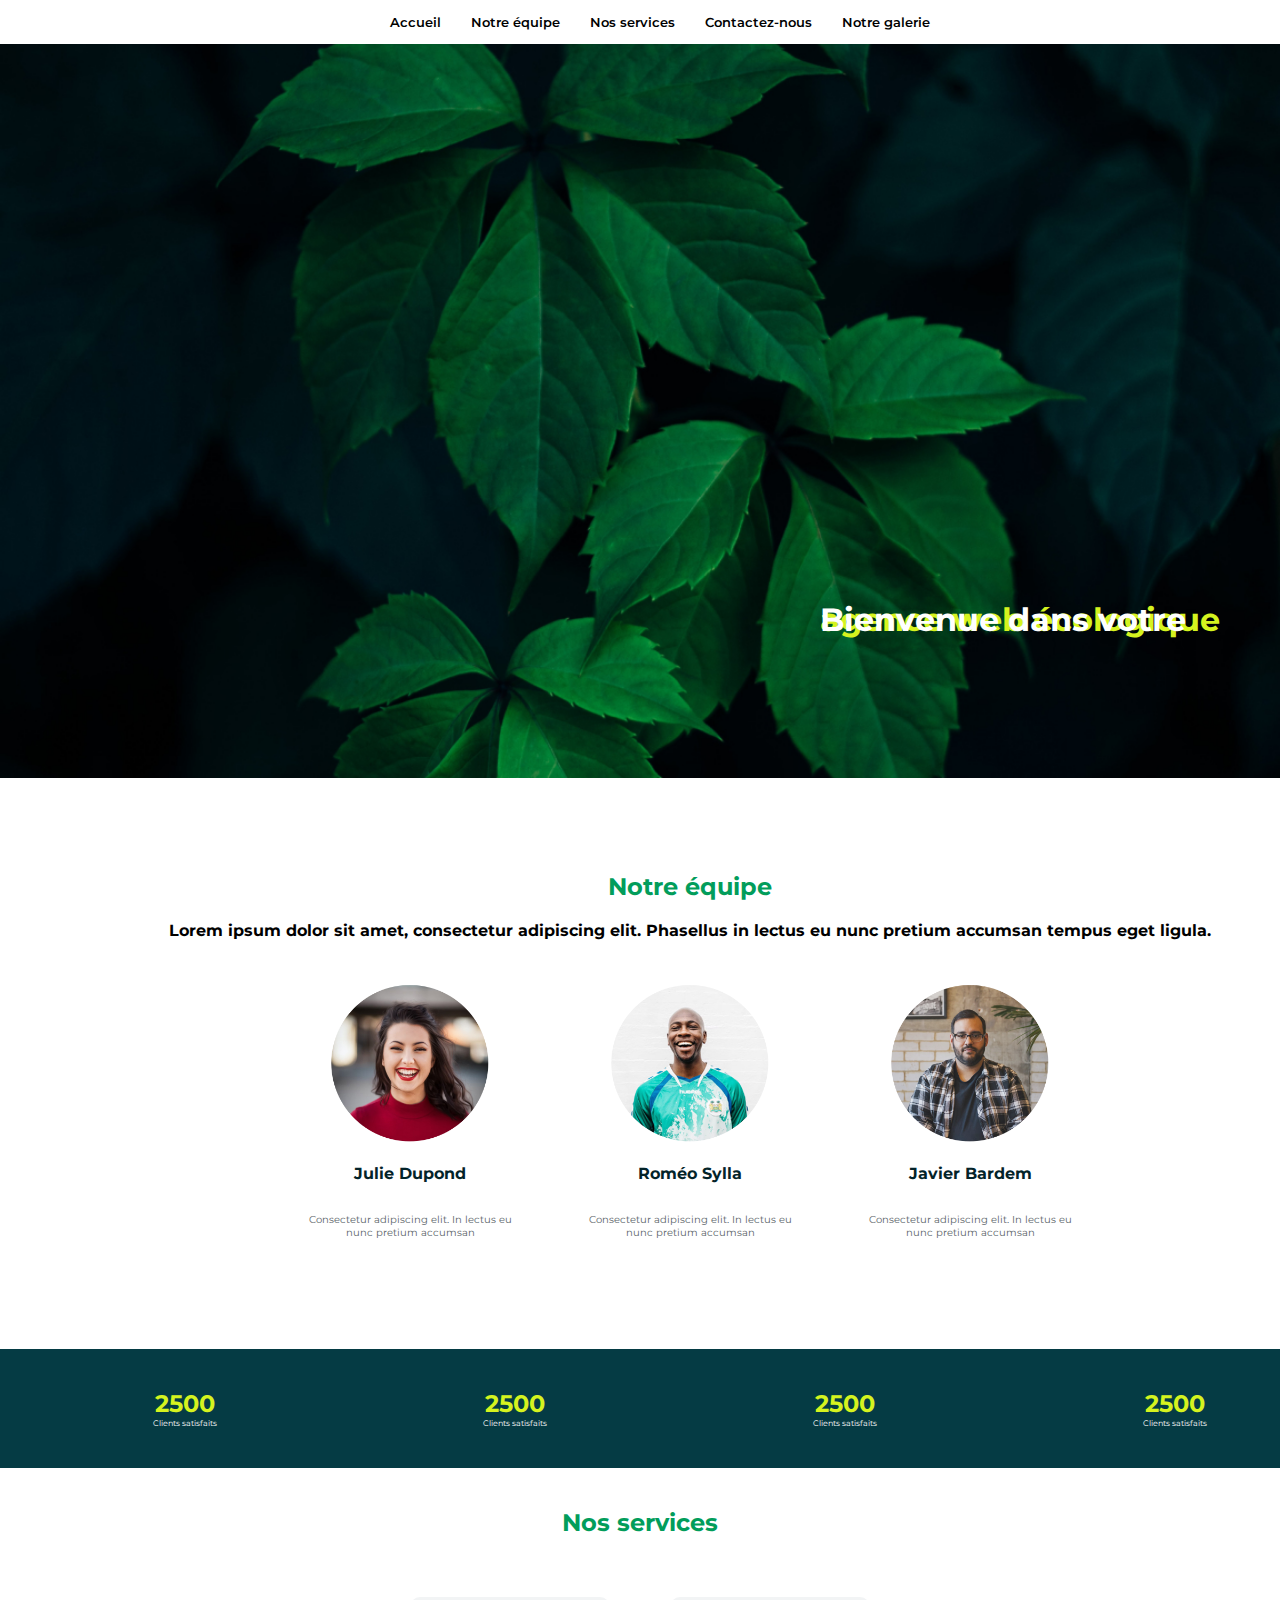
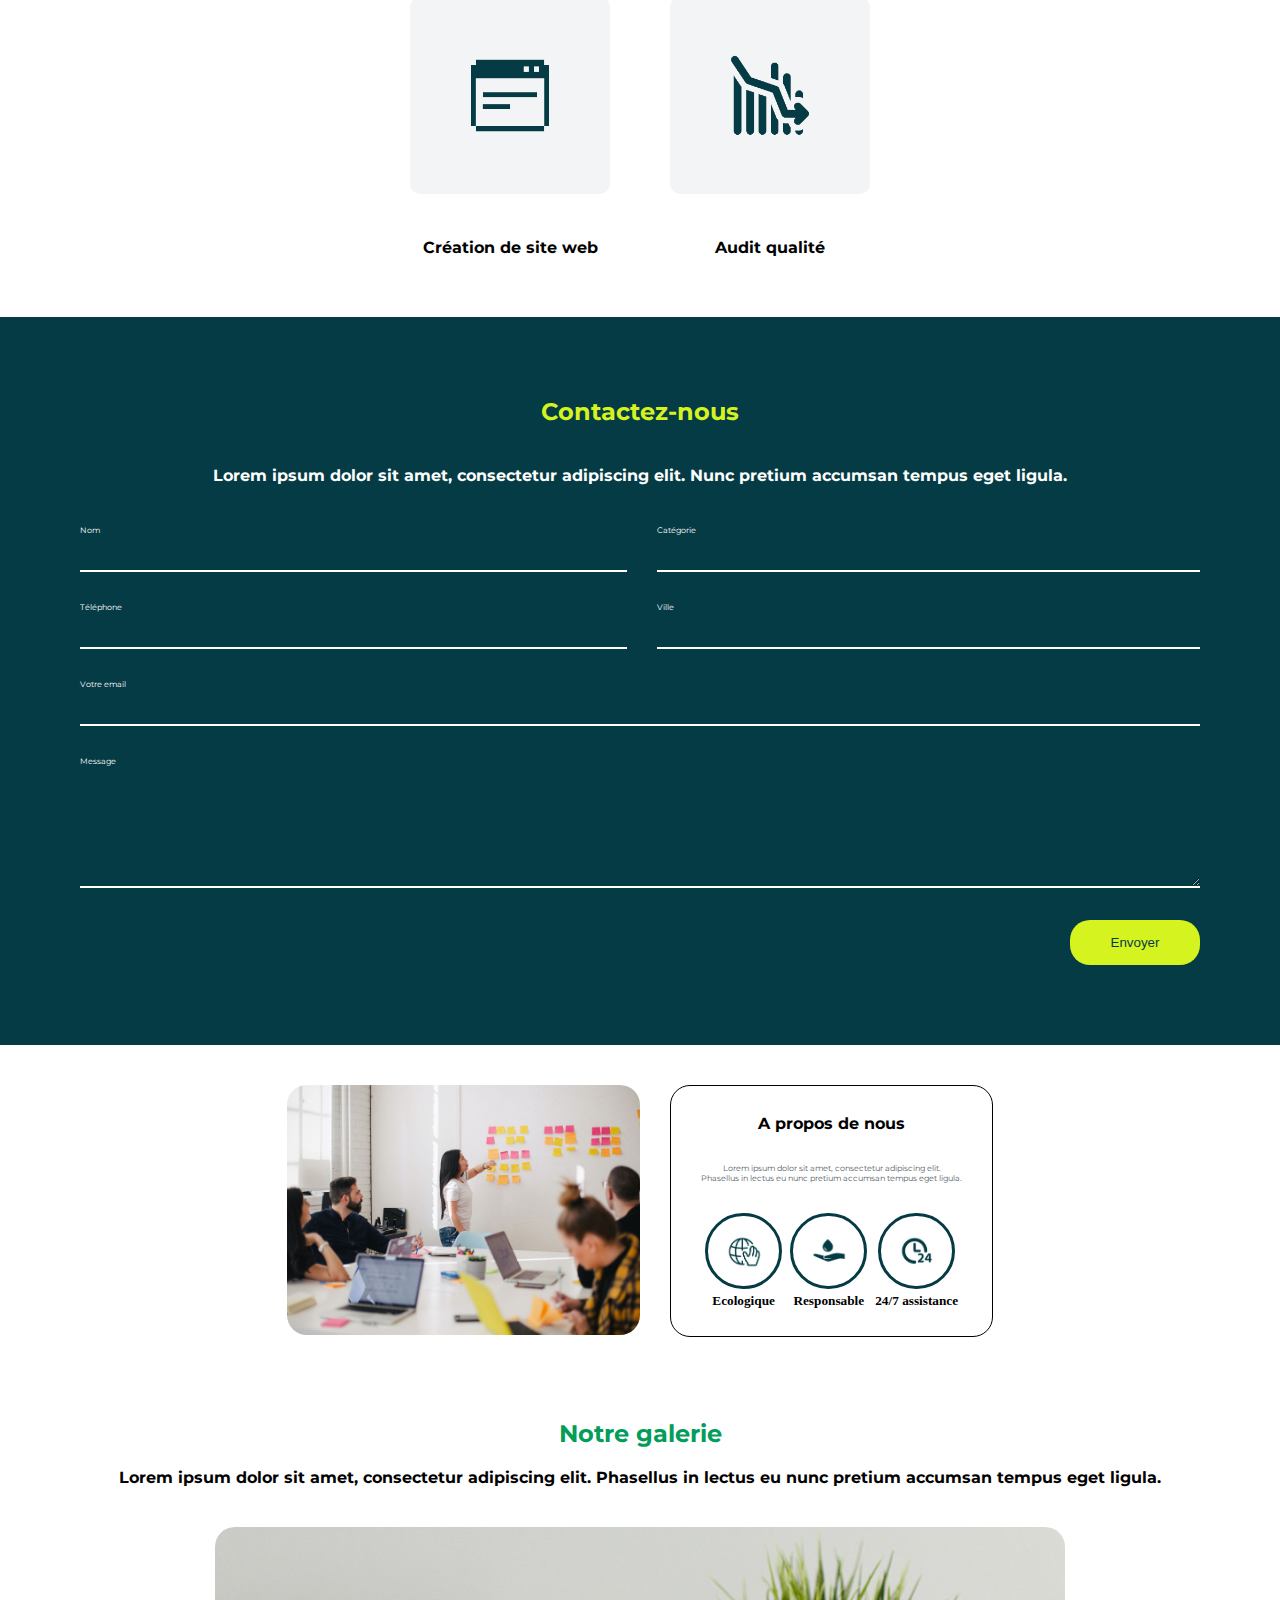
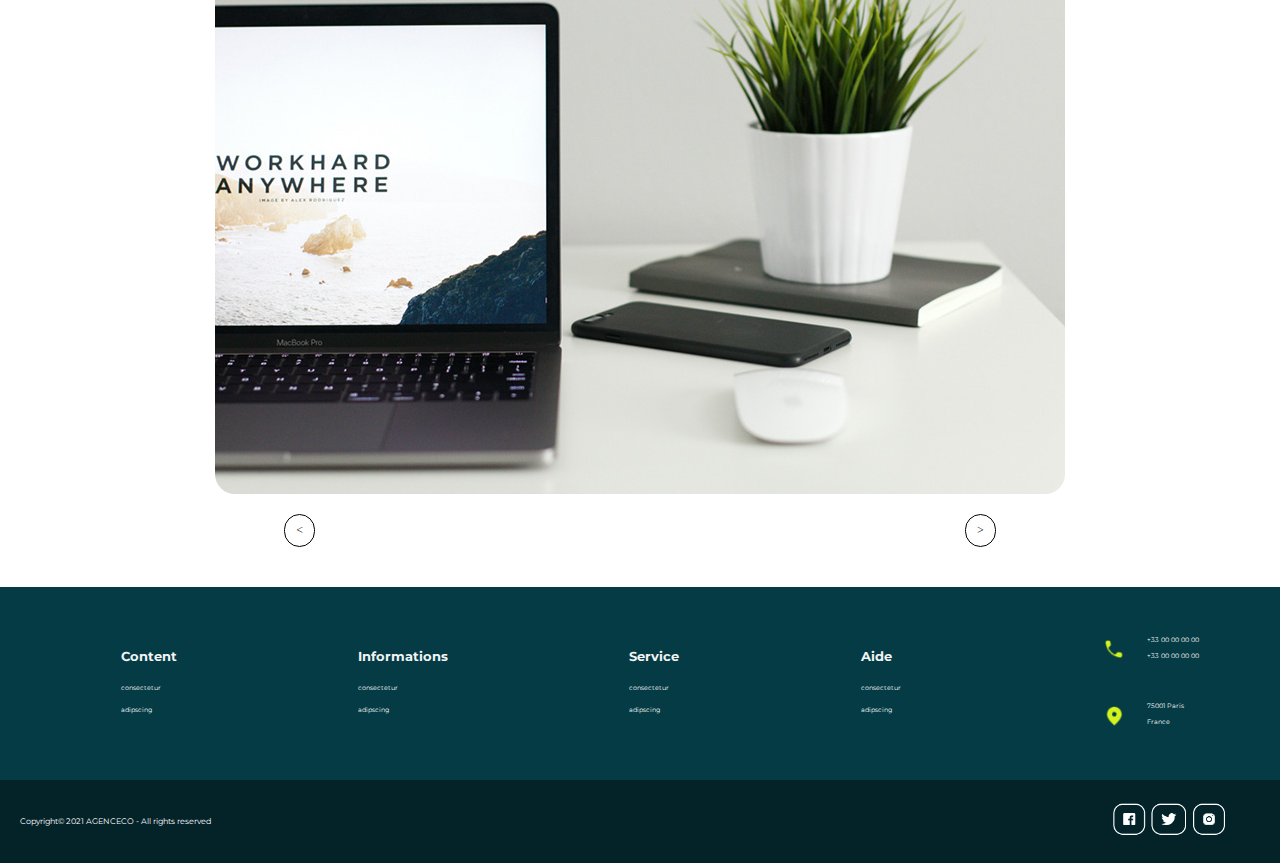
==== commit 2b0b23a2: "« titre »" ====
--- a/index.html
+++ b/index.html
@@ -10,42 +10,39 @@
     <link href="https://fonts.googleapis.com/css2?family=Manrope&family=Montserrat:ital,wght@0,100;0,200;0,400;0,600;0,700;1,100&display=swap" rel="stylesheet">
 </head>
 <body>
-    <header>
-        <nav>
+    <header class="header">
+        <div class="header_logo">
             <img src="ressources/logo_agence.png" alt="Logo AgencECO">
-            <div class="header_nav">
-                <div class="nav_close" onclick="closeMenuMobile"()>
+        </div>
+        <nav class="header_nav">
+                <div class="header_nav_close" onclick="closeMenuMobile()">
                     <svg xmlns="http://www.w3.org/2000/svg" fill="none" viewBox="0 0 24 24" stroke-width="1.5" stroke="currentColor" class="w-6 h-6">
                     <path stroke-linecap="round" stroke-linejoin="round" d="M9.75 9.75l4.5 4.5m0-4.5l-4.5 4.5M21 12a9 9 0 11-18 0 9 9 0 0118 0z" />
                     </svg>                                
                 </div>
-                <ul class="menu" onclick="closeMenuMobile"()>
-                    <li><a href="index.html">Accueil</a></li>
-                    <li><a href="#equipe">Notre équipe</a></li>
-                    <li><a href="#services">Nos services</a></li>
-                    <li><a href="#contact">Contactez-nous</a></li>
-                    <li><a href="#galerie">Notre galerie</a></li>
+                <ul class="header_nav_menu" onclick="closeMenuMobile()">
+                    <li class="header_nav_menu_link"><a href="index.html">Accueil</a></li>
+                    <li class="header_nav_menu_link"><a href="#equipe">Notre équipe</a></li>
+                    <li class="header_nav_menu_link"><a href="#services">Nos services</a></li>
+                    <li class="header_nav_menu_link"><a href="#contact">Contactez-nous</a></li>
+                    <li class="header_nav_menu_link"><a href="#galerie">Notre galerie</a></li>
                 </ul>  
-            </div>
-            <div class="burger" onclick="openMenuMobile"()>
-            <svg xmlns="http://www.w3.org/2000/svg" fill="none" viewBox="0 0 24 24" stroke-width="1.5" stroke="currentColor" class="w-6 h-6">
-                <path stroke-linecap="round" stroke-linejoin="round" d="M3.75 5.25h16.5m-16.5 4.5h16.5m-16.5 4.5h16.5m-16.5 4.5h16.5" />
-            </svg>   
-            </div>
-            <script>
-                function openMenuMobile () {
-                    document.querySelector('header_nav').classList.add('open');
-                }
-
-                function closeMenuMobile () {
-                    document.querySelector('nav_close').classList.remove('open');
-                }
-
-                function closeMenuMobile () {
-                    document.querySelector('menu').classList.remove('open');
-                }
-            </script>
         </nav>
+        <div class="header_burger" onclick="openMenuMobile()">
+            <svg xmlns="http://www.w3.org/2000/svg" class="h-6 w-6" fill="none" viewBox="0 0 24 24"
+                stroke="currentColor">
+                <path stroke-linecap="round" stroke-linejoin="round" stroke-width="2" d="M4 6h16M4 12h16M4 18h16" />
+            </svg>
+        </div>
+        <script>
+            function openMenuMobile() {
+                document.querySelector('.header_nav').classList.add('open');
+            }
+    
+            function closeMenuMobile() {
+                document.querySelector('.header_nav').classList.remove('open');
+            }
+        </script>
         </header>
         <main>
             <section class="banniere">
--- a/styles.css
+++ b/styles.css
@@ -32,42 +32,51 @@
     font-family: montserrat;
 }
 
-nav {
+header {
     background-color: white;
     width: calc(100% - 40px);
     min-height: 40px;
     display: flex;
-    flex-direction: row;
+    align-items: center;
     justify-content: space-between;
-    align-items: center;
     position: fixed;  
     z-index: 1;
     padding: 0px 20px;
 }
 
-.header_nav ul {
+.header_logo img {
+    max-height: 40px;
+}
+
+.header_nav_menu {
+    padding: 0;
+    margin: 0;
     font-size: 0.8em;
+    font-weight: 600;
     list-style: none;
     display: flex;
-    flex-direction: row;
-    justify-content: right;
-    gap : 20px;
-
-}
-
-
-nav img {
-    max-width: 120px;
-}
-
-nav a {
-    color:#010101 ;
+    gap : 10px;
+
+}
+.header_nav_menu_link {
+    margin-right: 20px;
+}
+
+.header_nav_menu_link a:hover {
+    color: #747070;
+}
+
+.header_nav_menu_link:last-of-type {
+    margin-right: initial;
+}
+
+.header_nav_menu_link a {
+    color: black;
+    text-decoration: none;
     font-size: 1em;
-    font-weight: bold;
-    text-decoration: none;
-    display: flex;
-    flex-wrap: nowrap;
-}
+    position: relative;
+}
+
 
 
 .banniere {
@@ -77,9 +86,8 @@
 
 .banniere div {
     position: absolute;
-    top: 100px;
+    top: 200px;
     right: 60px;
-    bottom: 3Opx;
     text-align: right;
 }
 
@@ -448,30 +456,24 @@
     width: 20%;
 }
 
-.burger { 
+.header_burger {
     display: none;
 }
 
-.burger svg {
-    margin-top: 10px;
-    width: 35px;
-    height: 35px;
-    color:#053b44;
-}
-
-.nav_close {
+.header_burger svg {
+    stroke:#032329;
+    width: 30px;
+    height: 30px;
+}
+
+.header_nav_close {
+    stroke: white;
     display: none;
-    }
-.nav_close svg {
-    stroke: white;
-    width: 35px;
-    height: 35px;
-}
-
+}
 
 @media screen and (max-width: 600px) {
 
-    .burger {
+    .header_burger {
         display: block;
         cursor: pointer;
     }
@@ -480,46 +482,62 @@
         position : fixed;
         background-color: rgba(5, 59, 69, 0.95);
         top: 0px;
-        right: 0;
+        right: 0px;
         width: 60%;
         height: 100vh;
-        flex-direction: row;
-        transform: translateX(100%);
-        transition: 0.8s transform ease-in-out;
-    
-   }
+        display: none;
+    }
 
      .header_nav.open {
      display: flex;
-   }
-
-    .header_nav ul {
-         display: flex;
-        flex-direction: column;
-        padding: 80px 0px 0px 40px;
-    
-}
+     animation: transformMenu 0.8s ease-in-out forwards;
+     animation: transformMenu 0.8s ease-in ;
+    }
    
-    .header_nav  a {
-        color: white;
-        font-size: 1.7em;
-   }
-
-   .menu a:hover {
-    color:#0c8398;
-}
-
-    .nav_close {
+
+    @keyframes transformMenu {
+    0% {
+        transform: translateX(100%);
+    }
+
+    100% {
+        transform: initial;
+    }
+}
+
+.header_nav_menu {
+    display:flex;
+    flex-direction: column;
+    align-items: flex-start;
+}
+
+.header_nav_menu_link {
+    margin-right: 0;
+    margin-bottom: 12px;
+}
+
+.header_nav_menu_link a {
+    color: white;
+    font-size: 18px;
+    top: 50px;
+    left: 50px;
+}
+.header_nav_menu_link a:hover {
+    color:#D5F31F;
+}
+
+.header_nav_close {
     display: block;
+    cursor: pointer;   
+}
+
+.header_nav_close svg {
+    stroke: #fff;
+    width: 22px;
+    height: 22px;
     position: absolute;
-    top: 15px;
-    right: 15px;
-}
-
-.conteneur {
-    display: grid;
-    grid-template-columns: 1fr;
-    gap: 30px;
+    top: 16px;
+    right: 16px;
 }
 
 }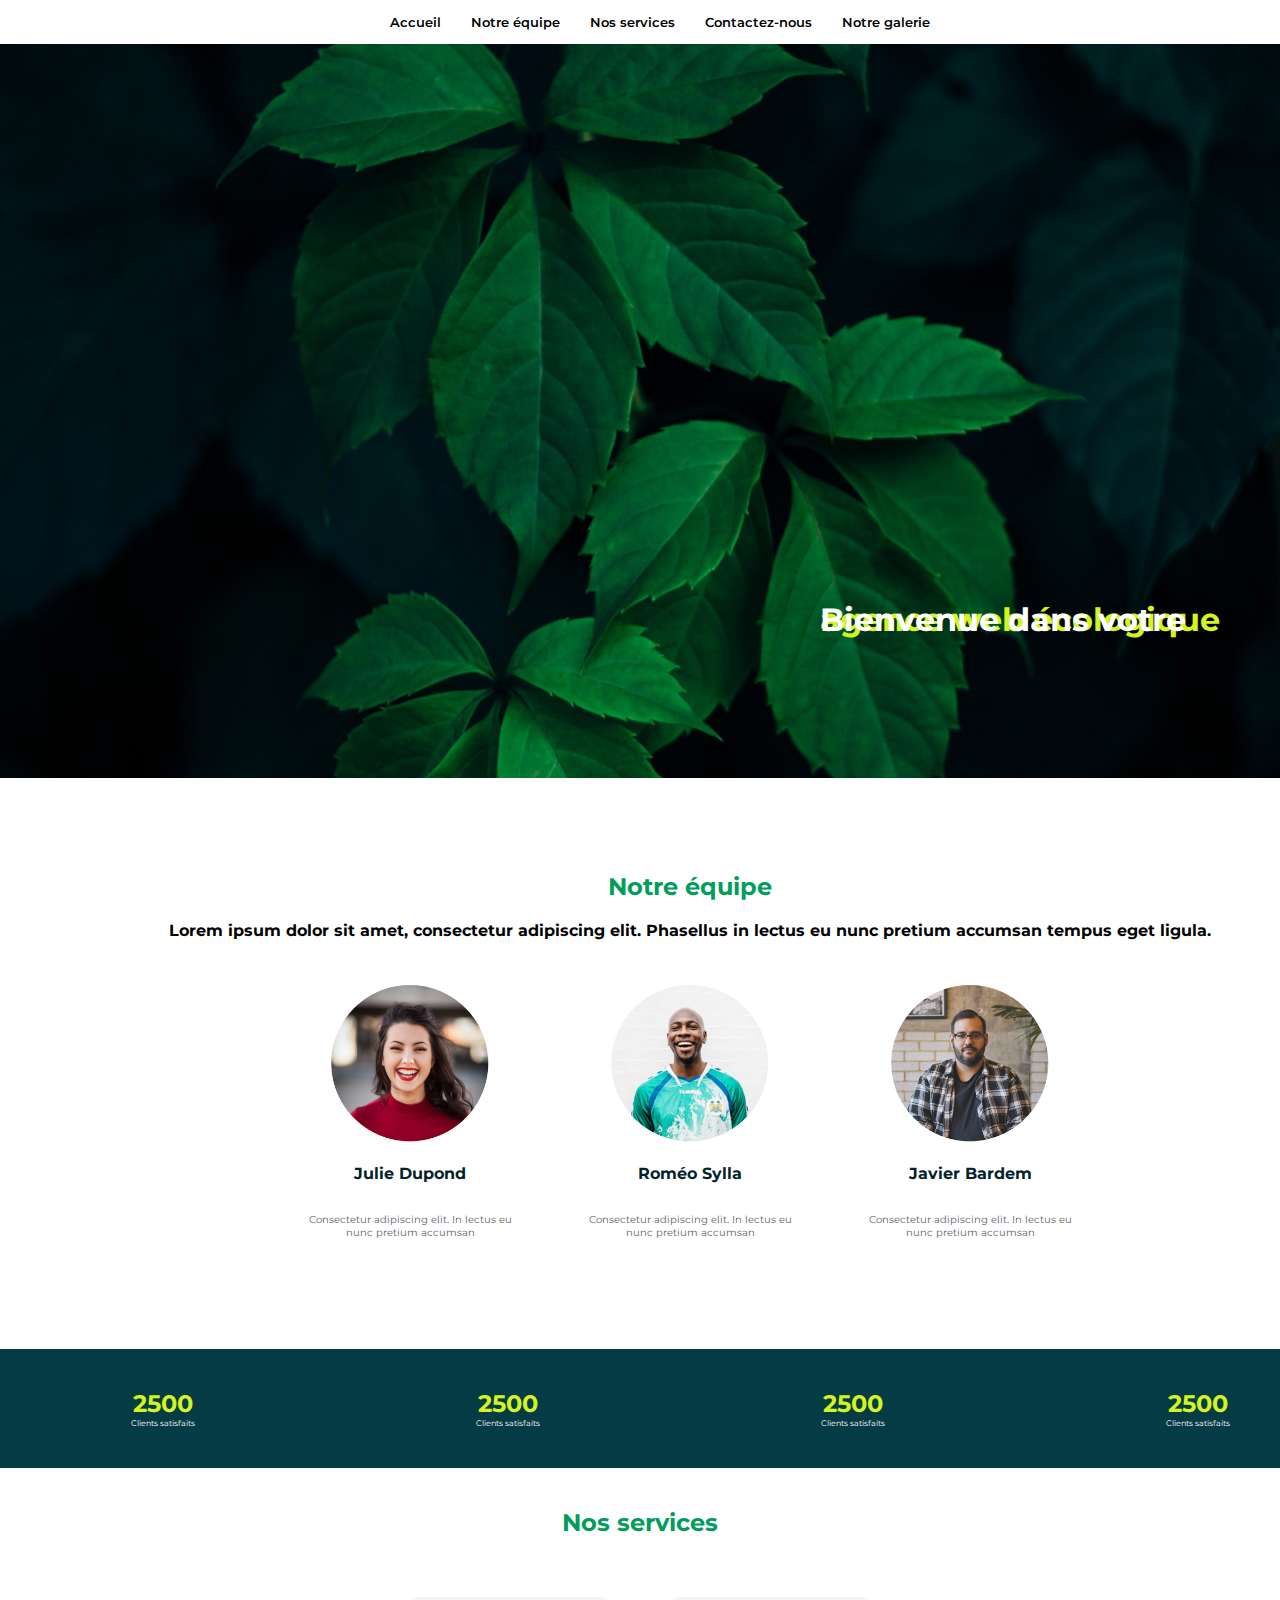
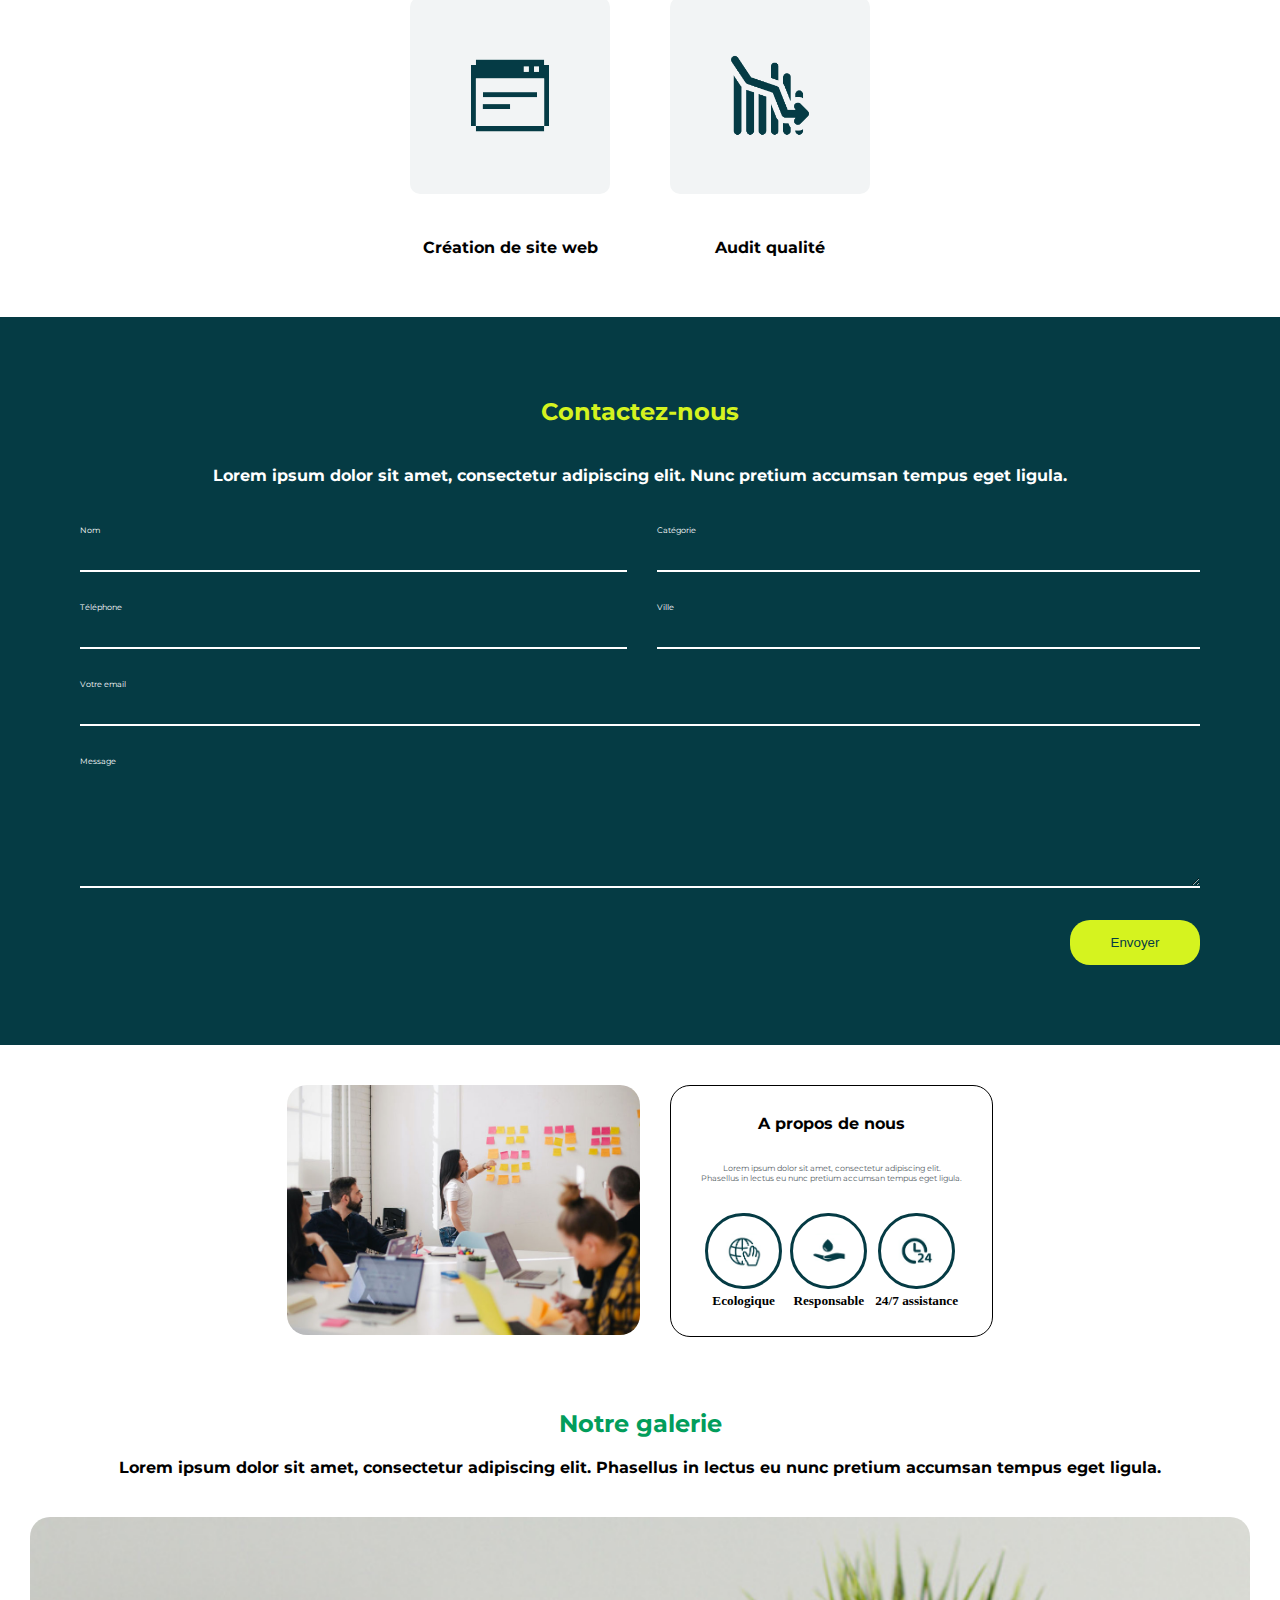
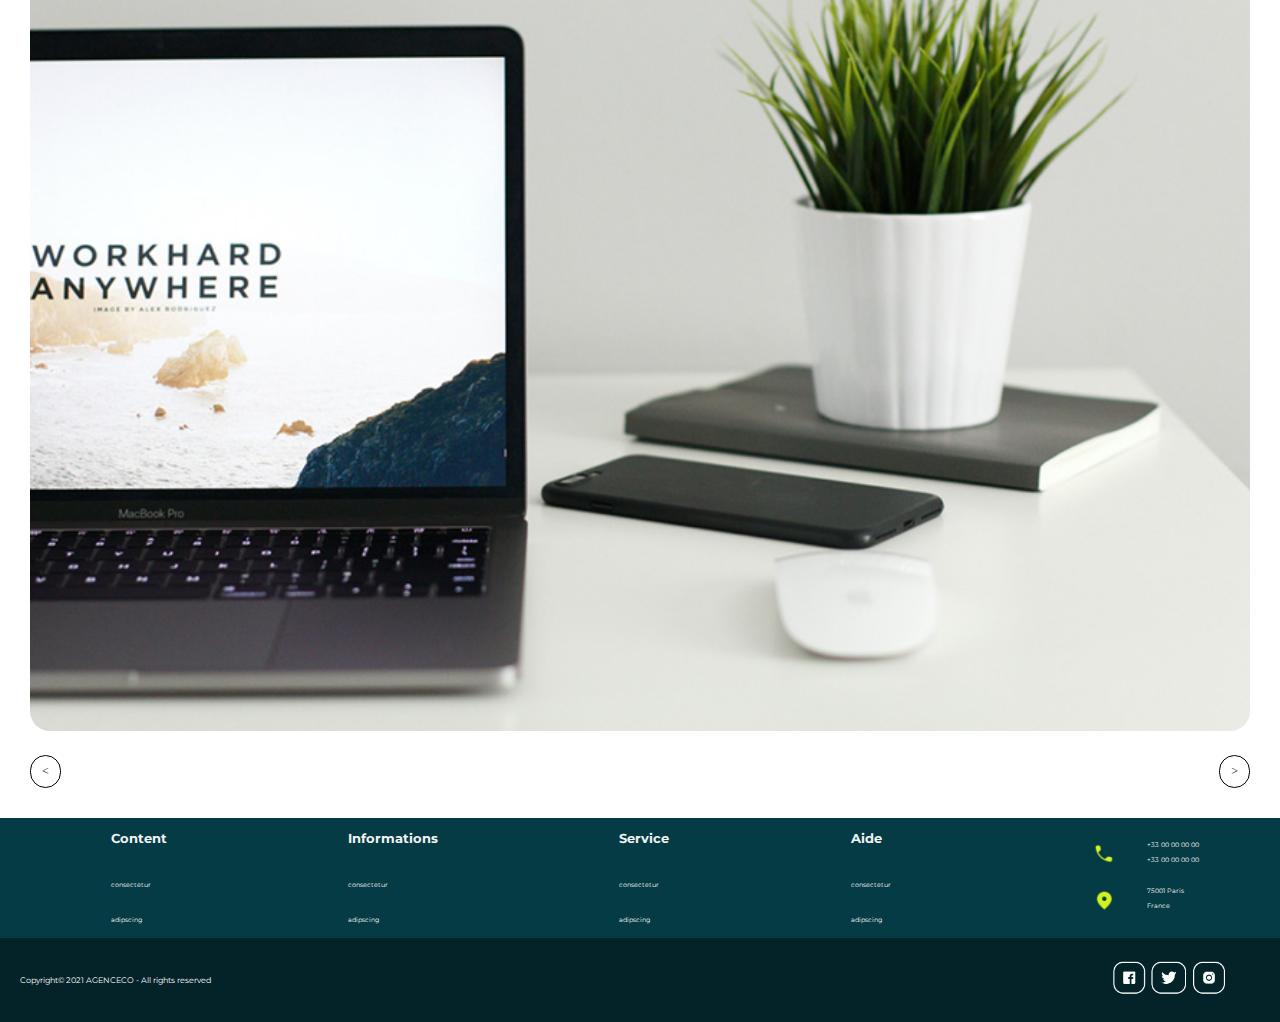
==== commit e552d3a6: "Commit 2701_3" ====
--- a/index.html
+++ b/index.html
@@ -174,58 +174,56 @@
                 </div>
                 </div>
             </section>
-            <section class="galerie">
+            <section class="Notre-galerie">
                 <h2 id="galerie">Notre galerie</h2>
                 <h4>Lorem ipsum dolor sit amet, consectetur adipiscing elit. Phasellus in lectus eu nunc pretium accumsan tempus eget ligula.</h4>
-                    <div class="diapo">
-                        <img class= "active" src="ressources/dia1.jpg" alt="Image 1">
-                        <img src="ressources/dia2.jpg" alt="Image 2">
-                        <img src="ressources/dia3.jpg" alt="Image 3">
-                    </div>
-                    <div class="fleches">
-                        <div class="fleche-nav left"> < </div>
-                        <div class="fleche-nav right"> > </div>
-                    </div>
+                <div class="diapo">
+                    <img src="ressources/dia1.jpg" alt="Image 1">
+                </div>
+                <div class="fleches">
+                    <div class="fleche-nav left"> < </div>
+                    <div class="fleche-nav right"> > </div>
+                </div>
              </section>
             <section class="nav-bas">
                 <div>
-                <ul>
-                    <h3>Content</h3>
-                    <li><a href ="">consectetur</a></li>
-                    <li><a href ="">adipscing</a></li>
-                </ul>
-            </div>
-            <div class="col2">
-                <ul>
-                    <li><h3>Informations</h3></li>
-                    <li><a href ="">consectetur</a></li>
-                    <li><a href ="">adipscing</a></li>
-                </ul>
-            </div>
-            <div>
-                <ul>
-                    <li><h3>Service</h3></li>
-                    <li><a href ="">consectetur</a></li>
-                    <li><a href ="">adipscing</a></li>
-                </ul>
-            </div>
-            <div>
-                <ul>
-                    <li><h3>Aide</h3></li>
-                    <li><a href ="">consectetur</a></li>
-                    <li><a href ="">adipscing</a></li>
-                </ul>
-            </div>
-            <div class="contact2">
-                <ul>
-                <li><img src="ressources/icone-tel.png" alt="icone tel"></li>
-                <li><p>+33 00 00 00 00</p><br><p>+33 00 00 00 00 </p></li>
-                </ul>
-                <ul>
-                <li><img src="ressources/icone-lieu.png" alt="icone adresse"></li>
-                <li><p>75001 Paris</p><br><p>France</p></li>
-                </ul>
-            </div>
+                    <ul>
+                        <h3>Content</h3>
+                        <li><a href ="">consectetur</a></li>
+                        <li><a href ="">adipscing</a></li>
+                    </ul>
+                 </div>
+                <div>
+                    <ul>
+                        <li><h3>Informations</h3></li>
+                        <li><a href ="">consectetur</a></li>
+                        <li><a href ="">adipscing</a></li>
+                    </ul>
+                 </div>
+                 <div>
+                    <ul>
+                        <li><h3>Service</h3></li>
+                        <li><a href ="">consectetur</a></li>
+                        <li><a href ="">adipscing</a></li>
+                    </ul>
+                </div>
+                <div>
+                    <ul>
+                        <li><h3>Aide</h3></li>
+                        <li><a href ="">consectetur</a></li>
+                        <li><a href ="">adipscing</a></li>
+                    </ul>
+                </div>
+                <div class="contact2">
+                    <ul>
+                        <li><img src="ressources/icone-tel.png" alt="icone tel"></li>
+                        <li><p>+33 00 00 00 00</p><br><p>+33 00 00 00 00 </p></li>
+                    </ul>
+                    <ul>
+                        <li><img src="ressources/icone-lieu.png" alt="icone adresse"></li>
+                        <li><p>75001 Paris</p><br><p>France</p></li>
+                    </ul>
+                </div>
             </section>
         </main>
     </body>
--- a/styles.css
+++ b/styles.css
@@ -81,7 +81,6 @@
 
 .banniere {
     position: relative;
-
 }
 
 .banniere div {
@@ -152,7 +151,6 @@
     flex-wrap: wrap;
     justify-content: space-around;
     align-items: center;
-    gap: 40px;
     padding: 40px;
 }
 
@@ -337,47 +335,30 @@
     padding: 15px;
 }
 
-.galerie {
-    display: flex;
-    flex-direction: row;
-    justify-content: center;
-    flex-wrap: wrap;
-    padding: 40px;
+.Notre-galerie {
+    text-align: center;
+    padding: 30px;
 }   
 
-.galerie h2 {
+.Notre-galerie h2 {
     color: #029D5B;
     padding-bottom: 20px;
 }
 
-.galerie h4{
+.Notre-galerie h4{
     padding-bottom: 40px;
     text-align: center;
 }
-
-.diapo {
+.diapo img {
+    border-radius: 20px;
     width: 100%;
-    display: flex;
-    justify-content: center;
-}
-
-.diapo img{
-    display: none;
-    border-radius: 20px;
     margin-bottom: 20px;
 }
 
-img.active {
-    display: block;
-    animation: fade 0.8s;
-}
-
 .fleches {
-    width: 100%;
     display : flex;
     flex-direction: row;
-    justify-content: center;
-    gap: 650px;
+    justify-content: space-between;
 }
 
 .fleche-nav {
@@ -395,8 +376,9 @@
 
 .nav-bas {
     width: 100%;
+    height: 80px;
     background-color: #053b44;
-    padding: 30px;
+    padding: 20px;
     display: flex;
     flex-direction: row;
     justify-content: space-around;
@@ -412,6 +394,7 @@
 
 .nav-bas p, a {
     color: white;
+    text-decoration: none;
   }
 
 .nav-bas img{
@@ -421,21 +404,22 @@
 .nav-bas ul{
     display: flex;
     flex-direction: column;
+    flex-wrap: wrap;
     text-align: left;
-    line-height: 1%;
+    list-style: none;
   }
 
 .contact2 ul {
     display: flex;
     flex-direction: row;
     justify-content: left;
-    padding: 20px;
+    padding: 10px;
 }
 
 .contact2 li {
     line-height: 60%;
-}
-
+    margin-left: 10px;
+}
 
 .footer {
     width: 100%;
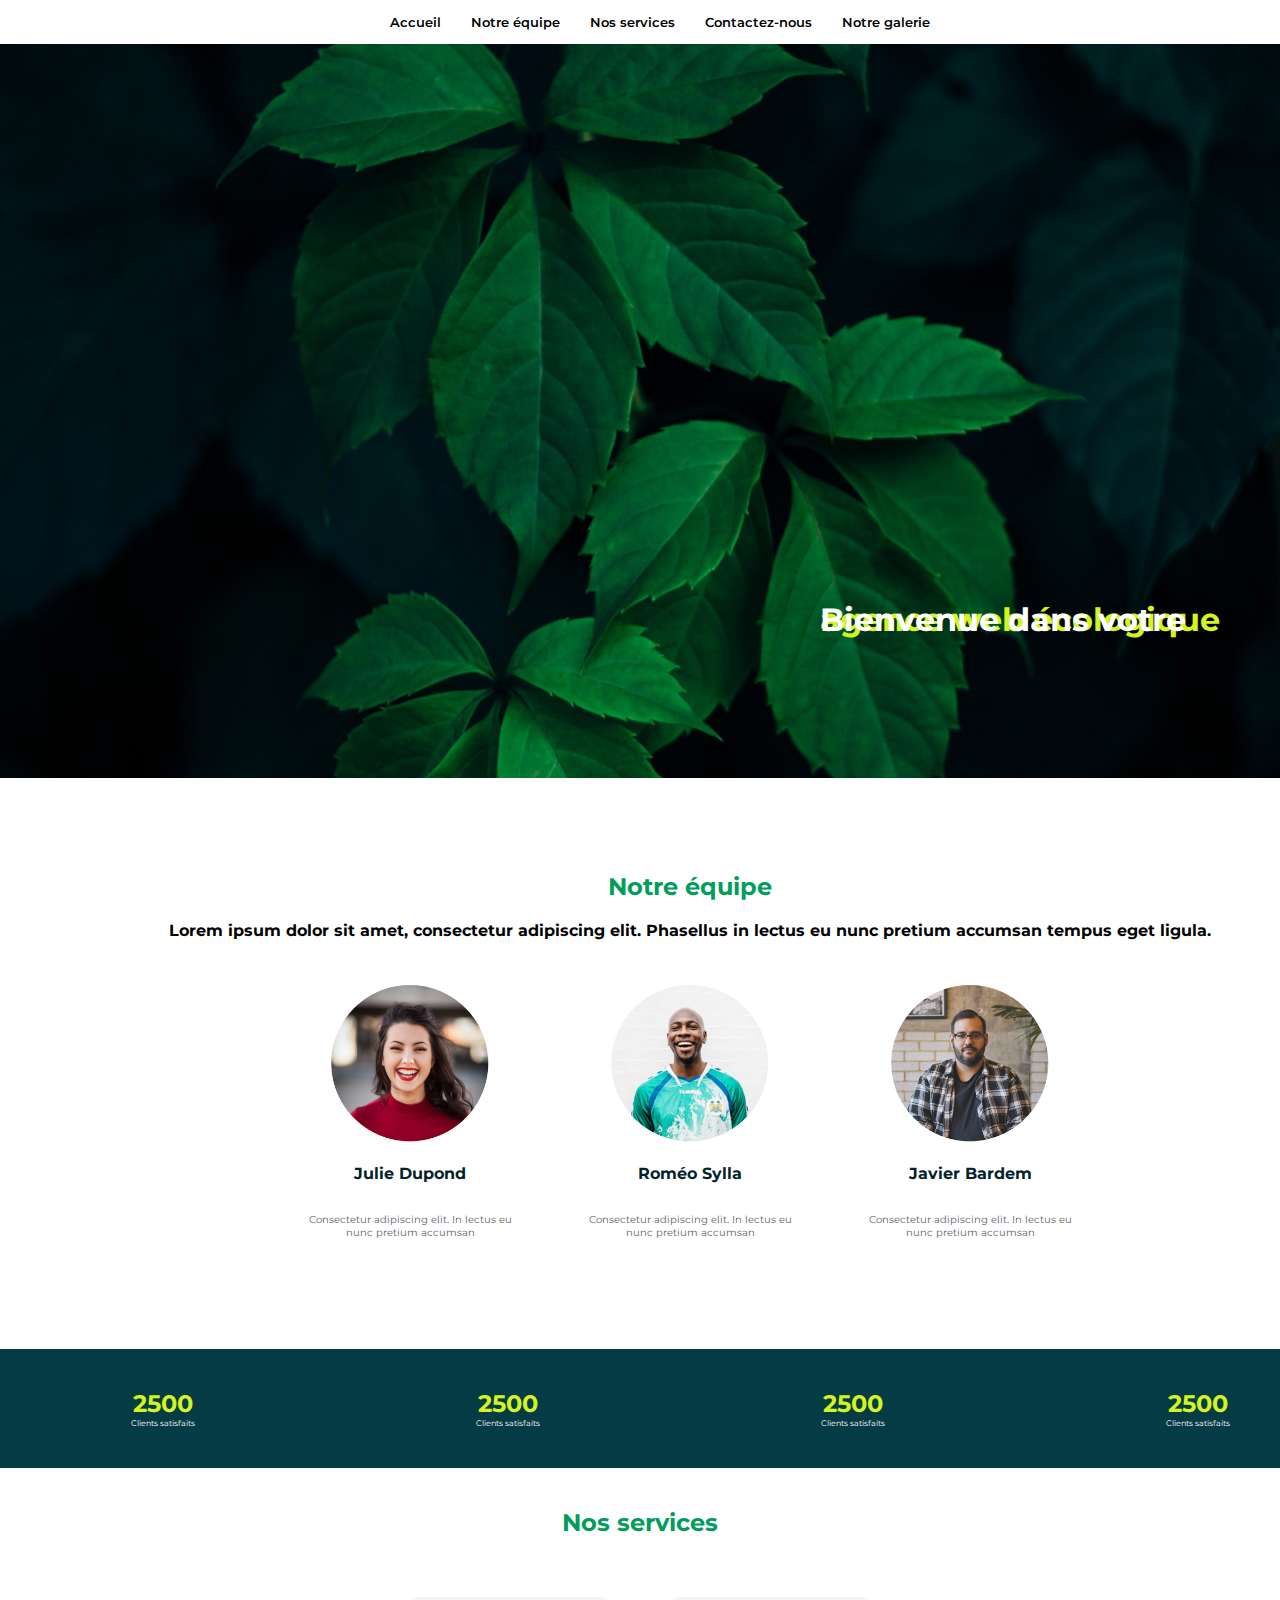
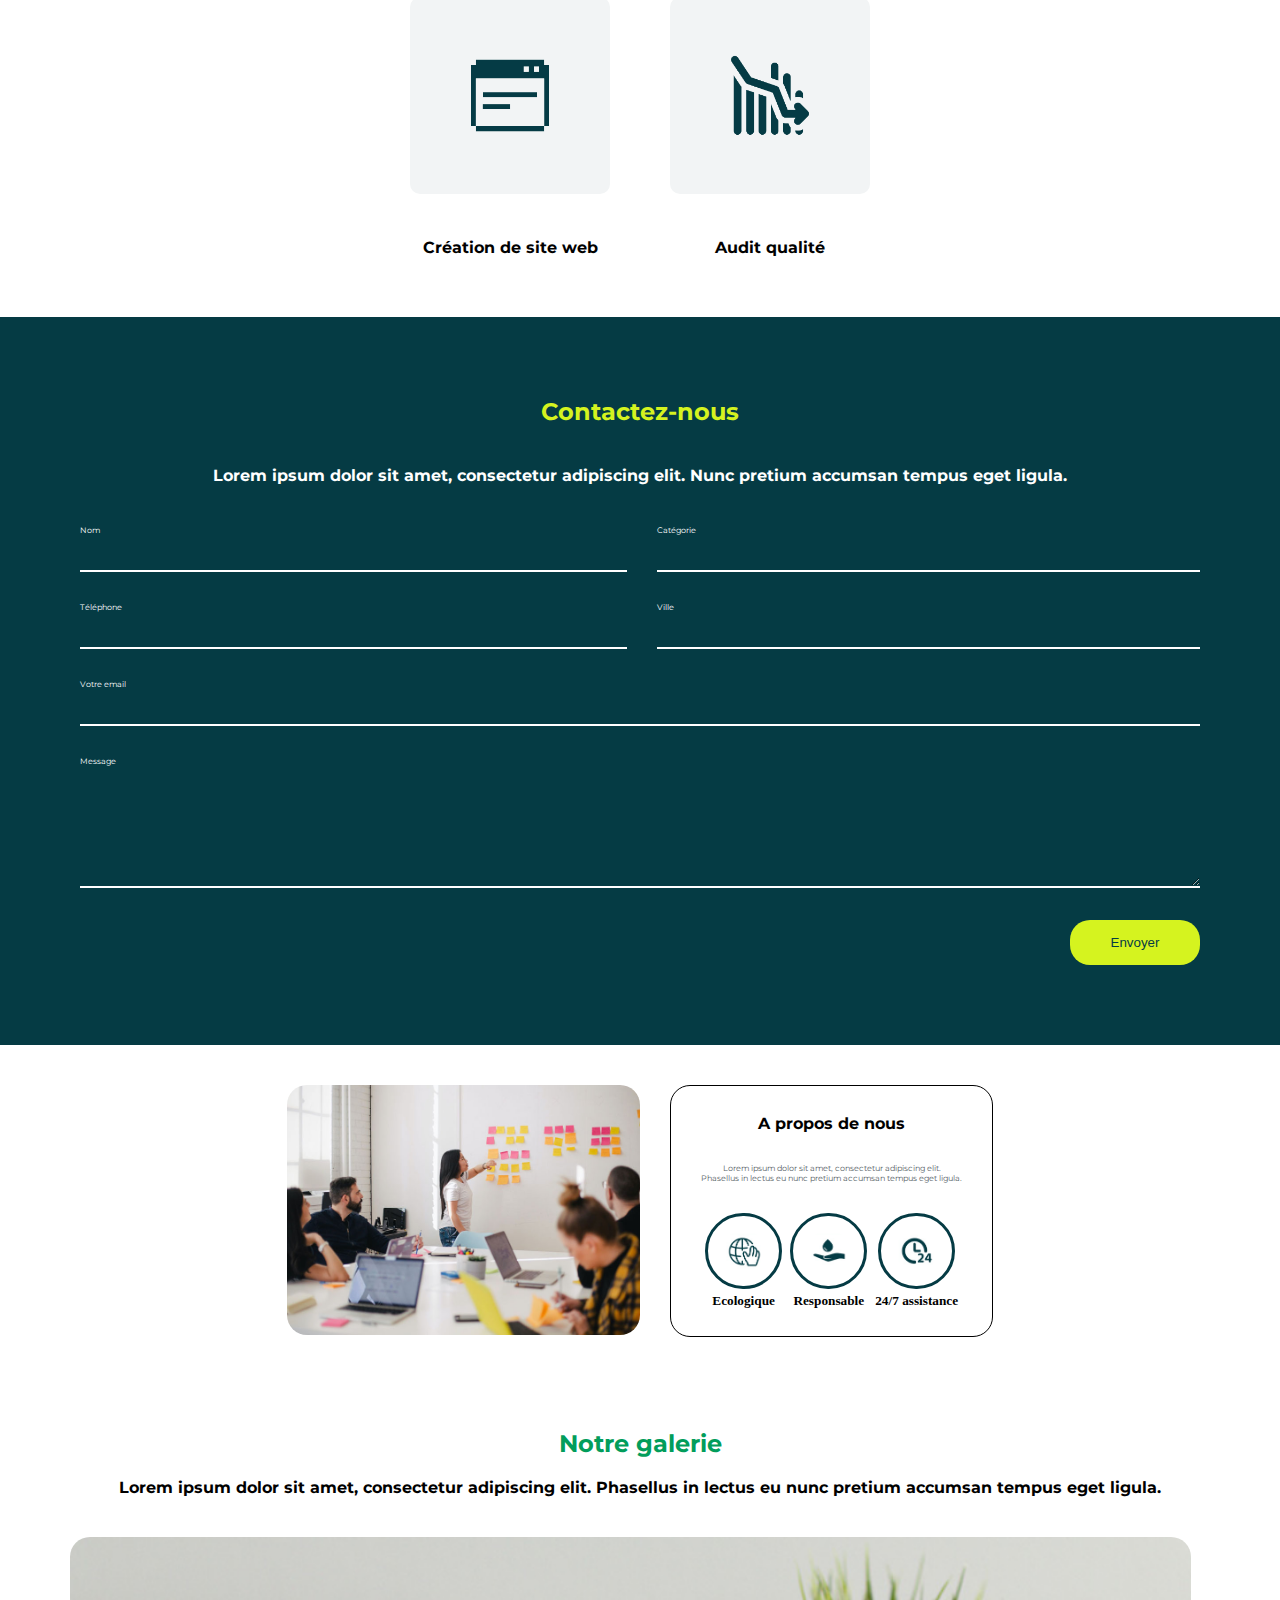
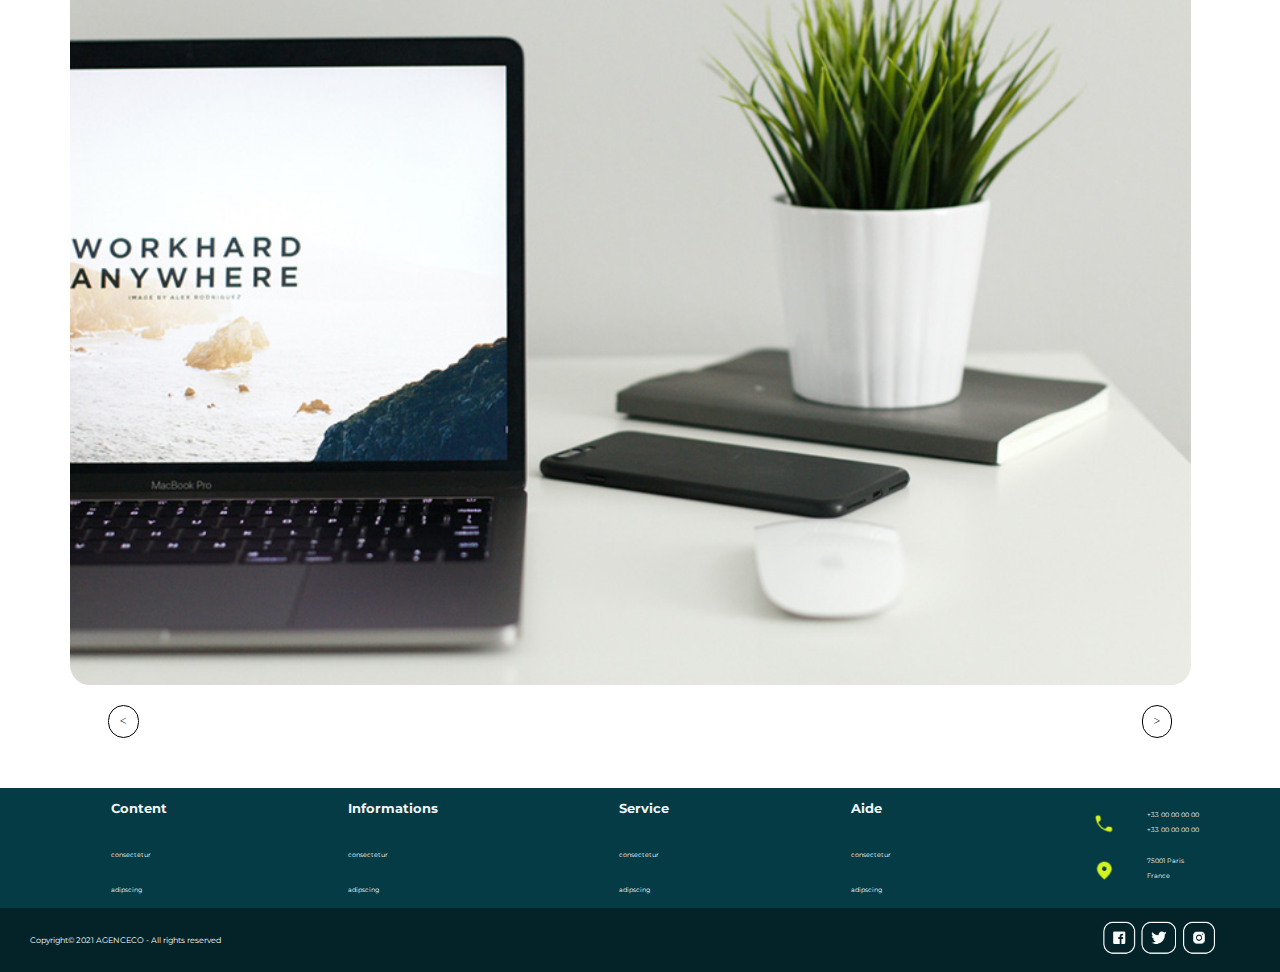
==== commit 9fb9884c: "Commit 3101" ====
--- a/index.html
+++ b/index.html
@@ -113,7 +113,7 @@
                 <h2 id="contact">Contactez-nous</h2>
                 <h4>Lorem ipsum dolor sit amet, consectetur adipiscing elit. Nunc pretium accumsan tempus eget ligula.</h4>
                 <form action ="" method="post">
-                 <div class="conteneur">
+                 <div class="container1">
                         <div class="box une">
                     <p>
                      <label for="nom">Nom</label>
@@ -177,14 +177,57 @@
             <section class="Notre-galerie">
                 <h2 id="galerie">Notre galerie</h2>
                 <h4>Lorem ipsum dolor sit amet, consectetur adipiscing elit. Phasellus in lectus eu nunc pretium accumsan tempus eget ligula.</h4>
-                <div class="diapo">
-                    <img src="ressources/dia1.jpg" alt="Image 1">
-                </div>
-                <div class="fleches">
-                    <div class="fleche-nav left"> < </div>
-                    <div class="fleche-nav right"> > </div>
+                <div class="container2">
+                    <div class="slider">
+                        <img class="active" src="ressources/dia1.jpg" alt="Image 1">
+                        <img src="ressources/dia2.jpg" alt="Image 2">
+                        <img src="ressources/dia3.jpg" alt="Image 3">
+                     </div>
+                    <div class="cont-btn">
+                        <div class="btn-nav left"> < </div>
+                        <div class="btn-nav left right"> > </div>
+                    </div>
                 </div>
              </section>
+        <script>
+                const items = document.querySelectorAll ('slider')
+                const nbSlide = items.length;
+                const suivant = document.querySelector('.right');
+                const precedent = document.querySelector('.left');
+                let count = 0;
+
+            function slideSuivante(){
+                 items[count].classList.remove('active');
+
+                if(count < nbSlide - 1){
+                    count++;
+                } else {
+                     count = 0;
+                }
+
+                items[count].classList.add('active')
+                console.log(count);
+    
+            }
+            suivant.addEventListener('click', slideSuivante)
+
+
+            function slidePrecedente(){
+                items[count].classList.remove('active');
+
+                if(count > 0){
+                count--;
+                } else {
+                 count = nbSlide - 1;
+                }
+
+                items[count].classList.add('active')
+                 // console.log(count);
+    
+            }
+            precedent.addEventListener('click', slidePrecedente)
+                
+        </script>
             <section class="nav-bas">
                 <div>
                     <ul>
--- a/styles.css
+++ b/styles.css
@@ -230,7 +230,7 @@
 
 
 
-.conteneur {
+.container1 {
     display: grid;
     grid-template-columns: 1fr 1 fr 1fr ;
     gap: 30px;
@@ -337,7 +337,7 @@
 
 .Notre-galerie {
     text-align: center;
-    padding: 30px;
+    padding: 50px;
 }   
 
 .Notre-galerie h2 {
@@ -349,19 +349,41 @@
     padding-bottom: 40px;
     text-align: center;
 }
-.diapo img {
+
+
+
+.slider img {
+    width: 95%;
     border-radius: 20px;
-    width: 100%;
     margin-bottom: 20px;
-}
-
-.fleches {
+    margin-left: 20px;
+    display: none;
+}
+
+img.active {
+    display: block;
+    animation: fade 0.8s;
+}
+
+@keyframe fade {
+    from {
+        opacity: 0;
+    }
+    to {
+        opacity: 1;
+    }
+}
+
+
+
+.cont-btn {
     display : flex;
     flex-direction: row;
-    justify-content: space-between;
-}
-
-.fleche-nav {
+    justify-content: center;
+    gap: 85%;
+}
+
+.btn-nav {
     border-radius: 1000px;
     border:#010101 1px solid;
     padding: 8px 11px 8px 11px;
@@ -369,7 +391,7 @@
     font-size: 12px;
 }
 
-.fleche-nav:hover {
+.btn-nav:hover {
     background-color: black;
     color: white;
 }
@@ -426,14 +448,14 @@
     background-color: #032329;
     color: white;
     display: flex;
-    flex-direction: row;
     justify-content: space-between;
     align-items: center;
-    padding: 20px 20px 20px 20px;
+    padding: 10px;
    }
 
 .footer p {
     color: white;
+    padding-left: 20px;
   }
 
 .footer img {
@@ -487,7 +509,7 @@
     100% {
         transform: initial;
     }
-}
+    }
 
 .header_nav_menu {
     display:flex;
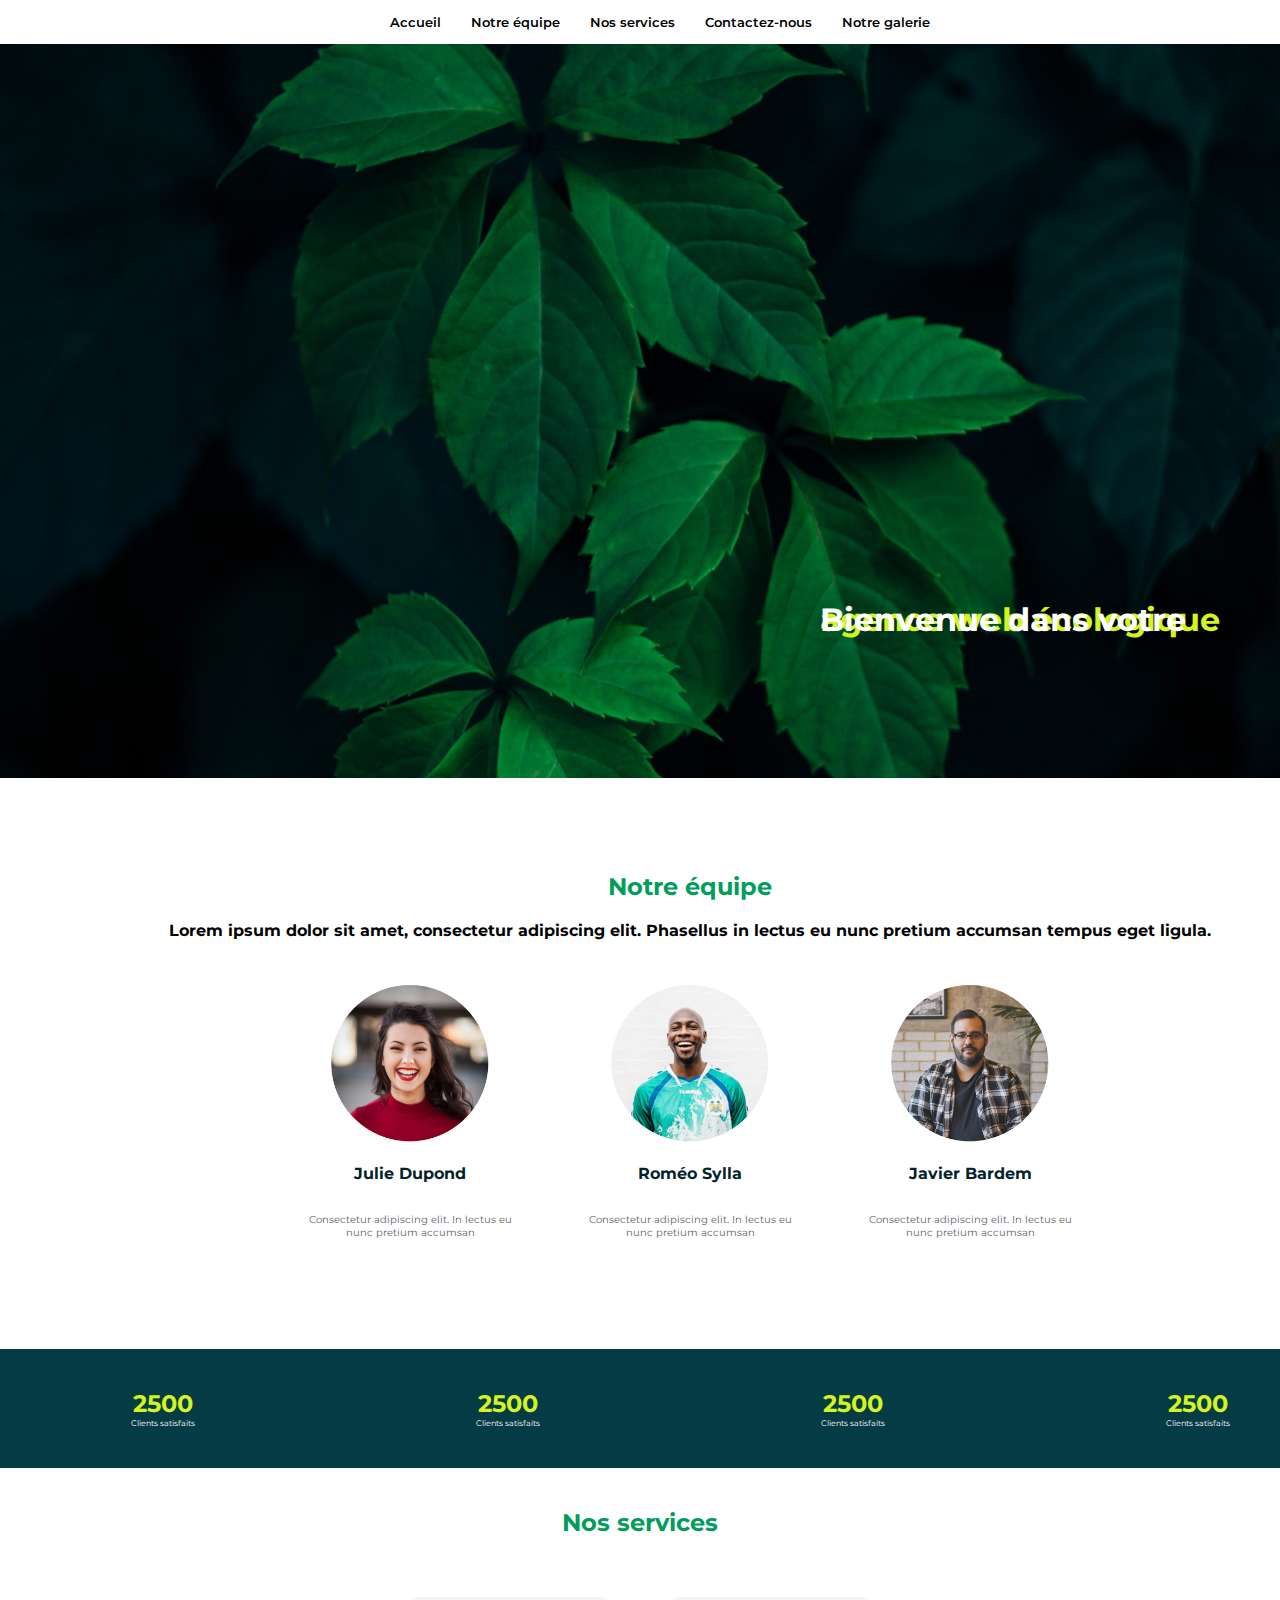
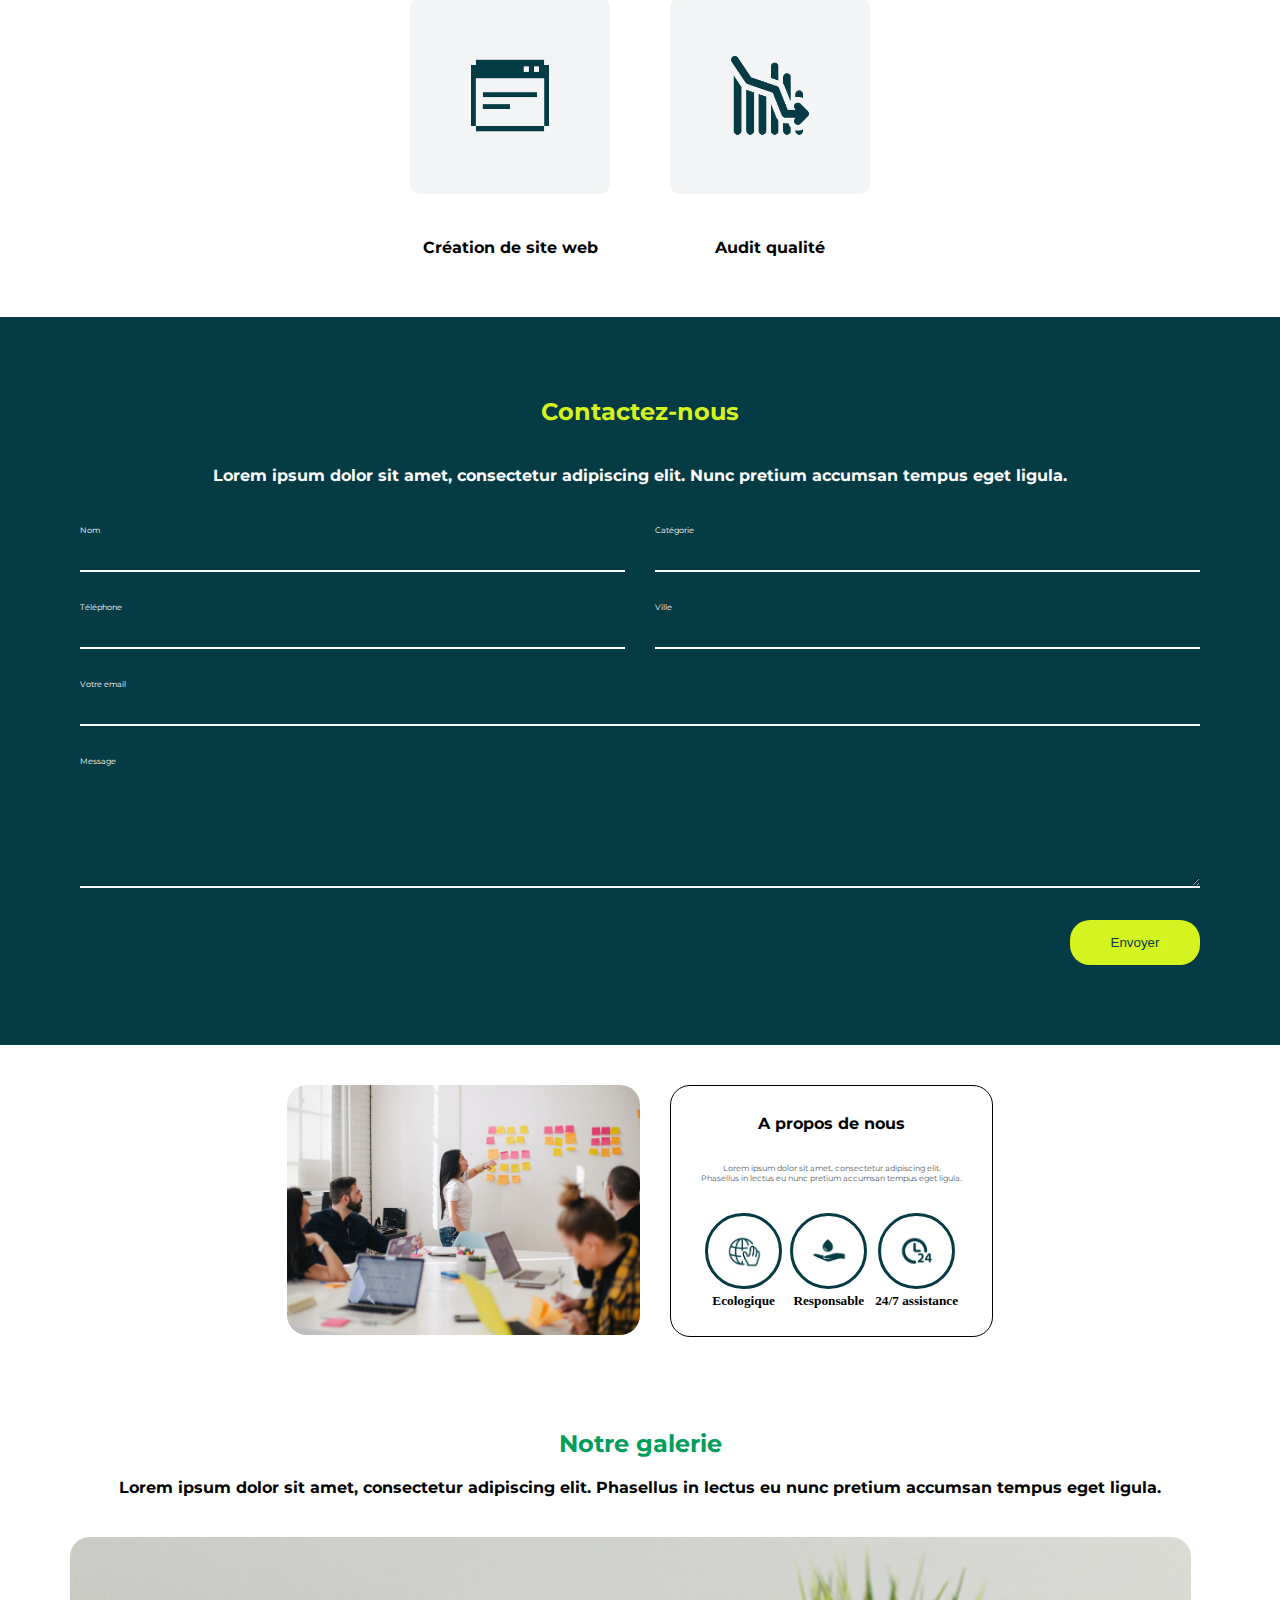
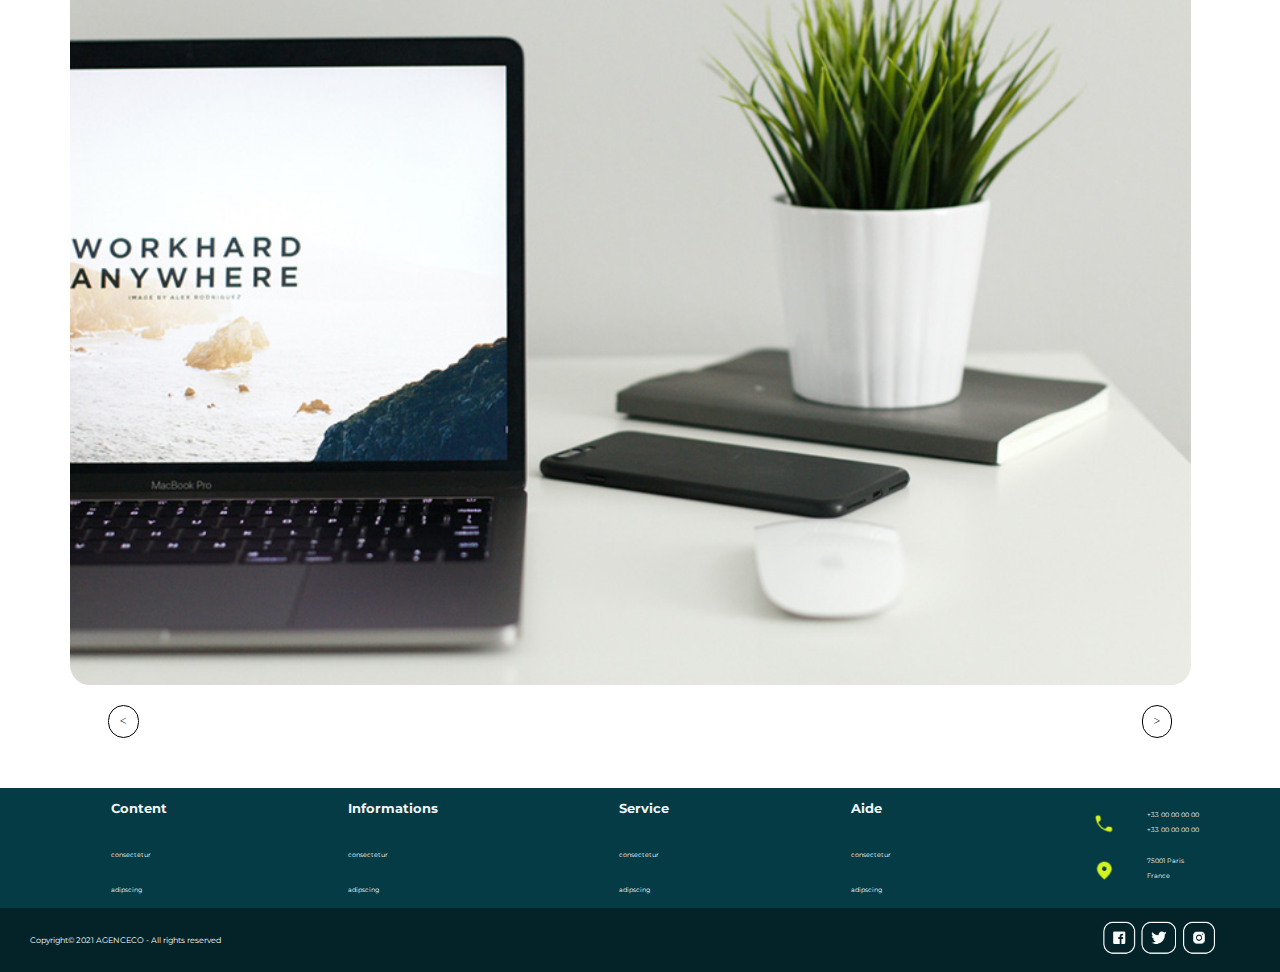
==== commit e2193def: "« 7_02«" ====
--- a/index.html
+++ b/index.html
@@ -100,13 +100,14 @@
             <section class="nos-services">
                 <h2 id="services">Nos services</h2>
                 <div class="web-audit">
-                <div>
+                 <div>
                     <img src="ressources/vector.png" alt="icone création site web">
                     <h2>Création de site web</h2>
-                </div>
-                <div>
+                 </div>
+                 <div>
                     <img src="ressources/vector-1.png" alt="icone audit">
                     <h2>Audit qualité</h2>
+                 </div>
                 </div>
             </section>
             <section class="contact">
@@ -114,46 +115,46 @@
                 <h4>Lorem ipsum dolor sit amet, consectetur adipiscing elit. Nunc pretium accumsan tempus eget ligula.</h4>
                 <form action ="" method="post">
                  <div class="container1">
-                        <div class="box une">
-                    <p>
-                     <label for="nom">Nom</label>
-                    <input type="text" name="nom" id="nom" required>
-                    </p>
-                </div>
-                <div class="box deux">
-                    <p>
-                     <label for="categorie">Catégorie</label>
-                    <input type="text" name="categorie" id="categorie">
-                    </p>
-                </div>
-                <div class="box trois">
-                    <p>
-                        <label for="tel">Téléphone</label>
-                        <input type="tel" name="tel" id="tel">
-                    </p>
-                </div>
-                <div class="box quatre">
-                    <p>
-                    <label for="ville">Ville</label>
-                        <input type="text" name="ville" id="ville">
-                    </p>
-                </div>
-                <div class="box cinq">
-                    <p>
-                        <label for="email">Votre email</label>
-                        <input type="email" name="email" id="email" required>
-                    </p>
-                </div>
-                <div class="box six">
-                    <p>
-                        <label for="message">Message</label>
-                        <textarea name="message" id="message"></textarea>
-                    </p>
-                </div>
-                </div>
-                    <div class="envoyer">
-                     <input type="submit" value="Envoyer">
-                </div>
+                    <div class="box une">
+                        <p>
+                        <label for="nom">Nom</label>
+                         <input type="text" name="nom" id="nom" required>
+                        </p>
+                     </div>
+                    <div class="box deux">
+                        <p>
+                        <label for="categorie">Catégorie</label>
+                        <input type="text" name="categorie" id="categorie">
+                        </p>
+                    </div>
+                    <div class="box trois">
+                        <p>
+                            <label for="tel">Téléphone</label>
+                            <input type="tel" name="tel" id="tel">
+                        </p>
+                    </div>
+                    <div class="box quatre">
+                        <p>
+                        <label for="ville">Ville</label>
+                            <input type="text" name="ville" id="ville">
+                        </p>
+                    </div>
+                    <div class="box cinq">
+                        <p>
+                            <label for="email">Votre email</label>
+                            <input type="email" name="email" id="email" required>
+                        </p>
+                    </div>
+                    <div class="box six">
+                        <p>
+                            <label for="message">Message</label>
+                            <textarea name="message" id="message"></textarea>
+                        </p>
+                    </div>
+                    </div>
+                        <div class="envoyer">
+                        <input type="submit" value="Envoyer">
+                    </div> 
                 </form>
             </section>
             <section class="A-propos">
@@ -231,11 +232,11 @@
             <section class="nav-bas">
                 <div>
                     <ul>
-                        <h3>Content</h3>
-                        <li><a href ="">consectetur</a></li>
-                        <li><a href ="">adipscing</a></li>
-                    </ul>
-                 </div>
+                        <li><h3>Content</h3></li>
+                        <li><a href ="">consectetur</a></li>
+                        <li><a href ="">adipscing</a></li>
+                    </ul>
+                </div>
                 <div>
                     <ul>
                         <li><h3>Informations</h3></li>
@@ -269,7 +270,7 @@
                 </div>
             </section>
         </main>
-    </body>
+    
 <footer>
     <div class="footer">
         <div><p>Copyright© 2021 AGENCECO - All rights reserved</p></div>
@@ -286,4 +287,5 @@
         </div>
     </div>
 </footer>
+</body> 
 </html>--- a/styles.css
+++ b/styles.css
@@ -232,7 +232,7 @@
 
 .container1 {
     display: grid;
-    grid-template-columns: 1fr 1 fr 1fr ;
+    grid-template-columns: 1fr 1fr ;
     gap: 30px;
 }
 
